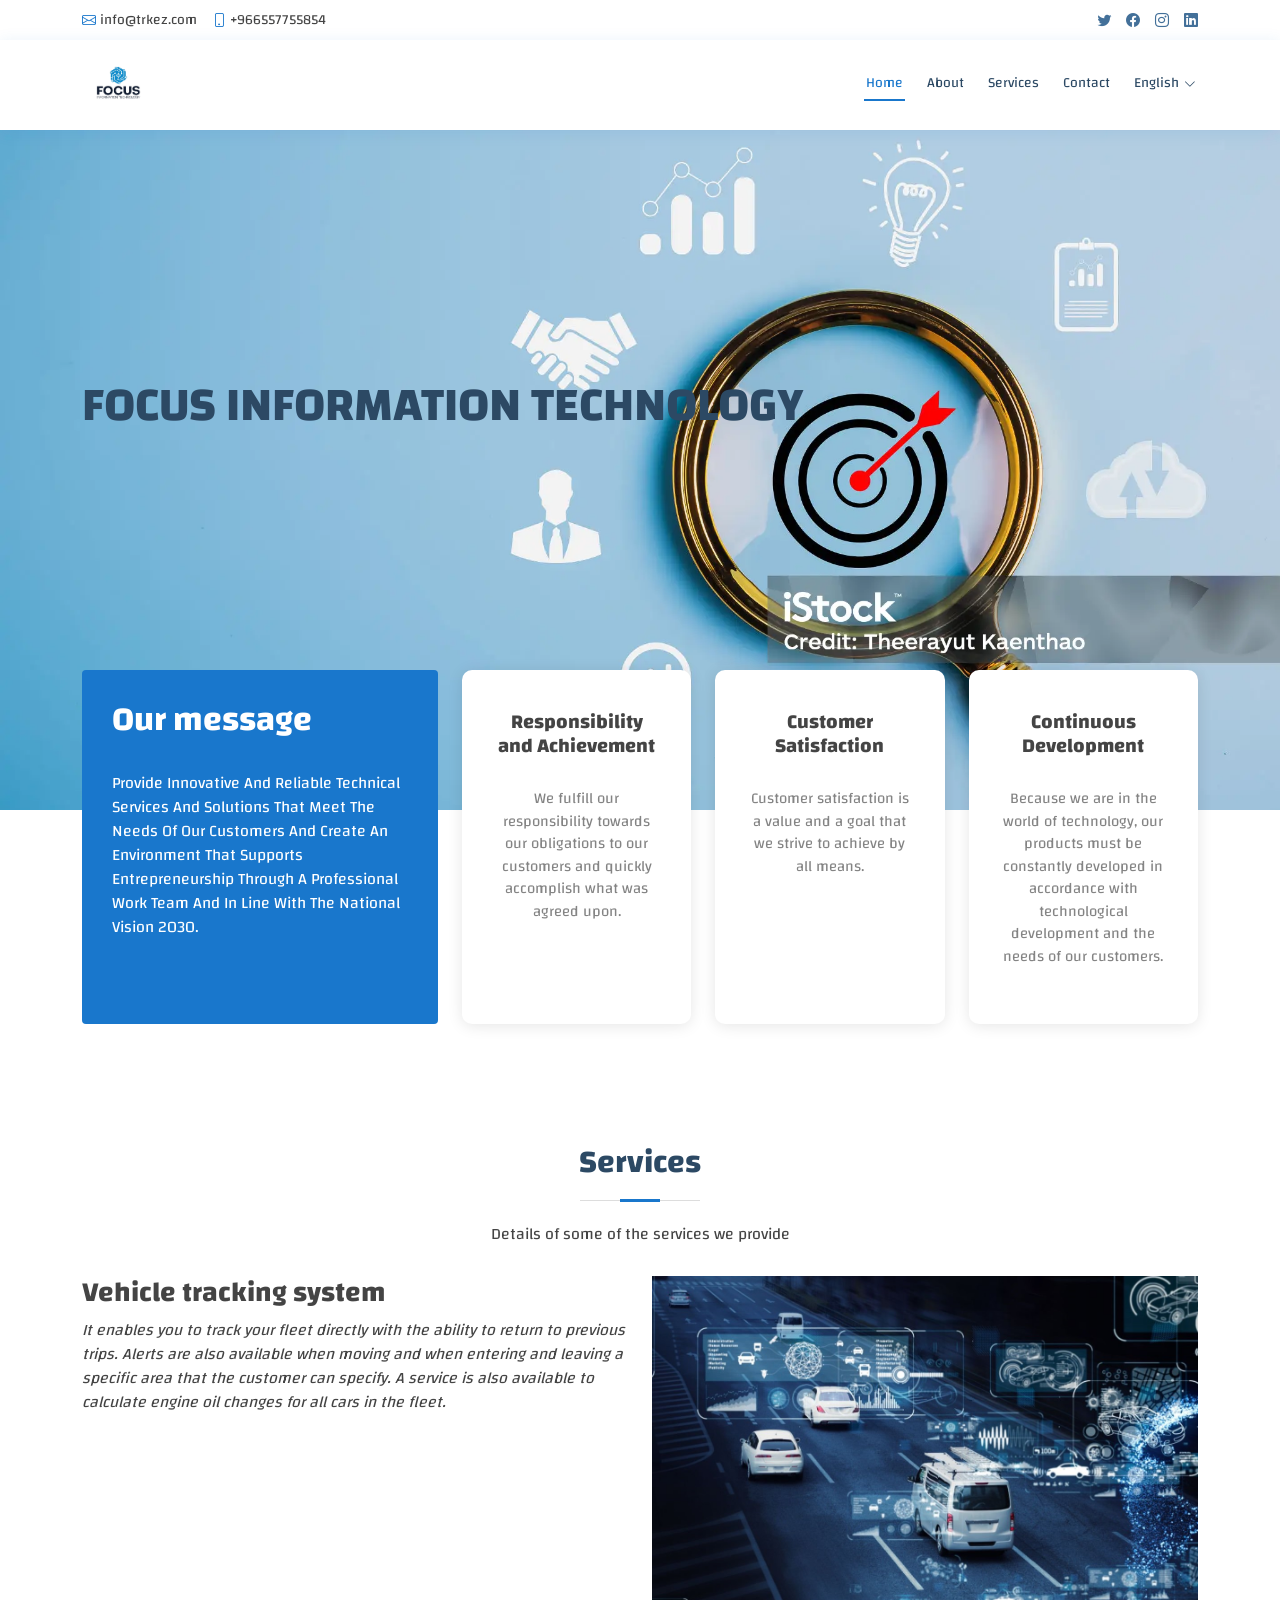
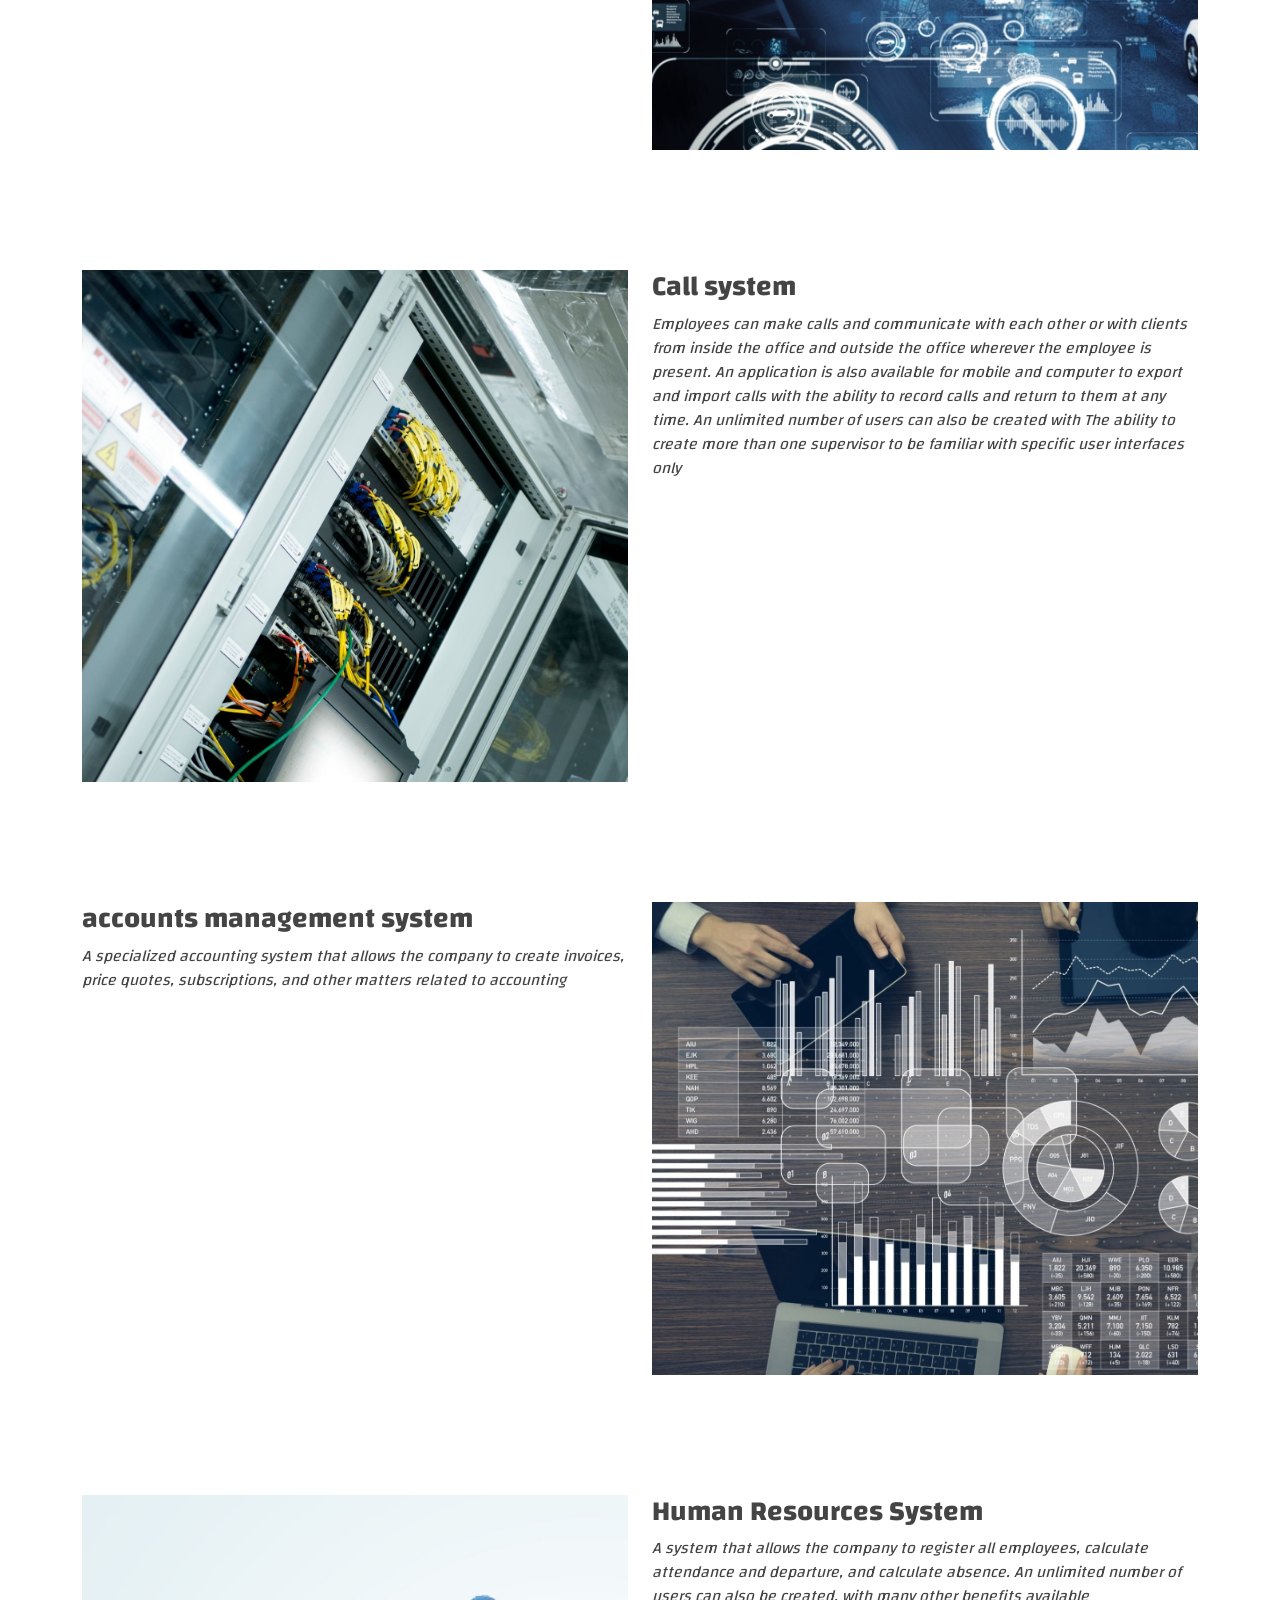
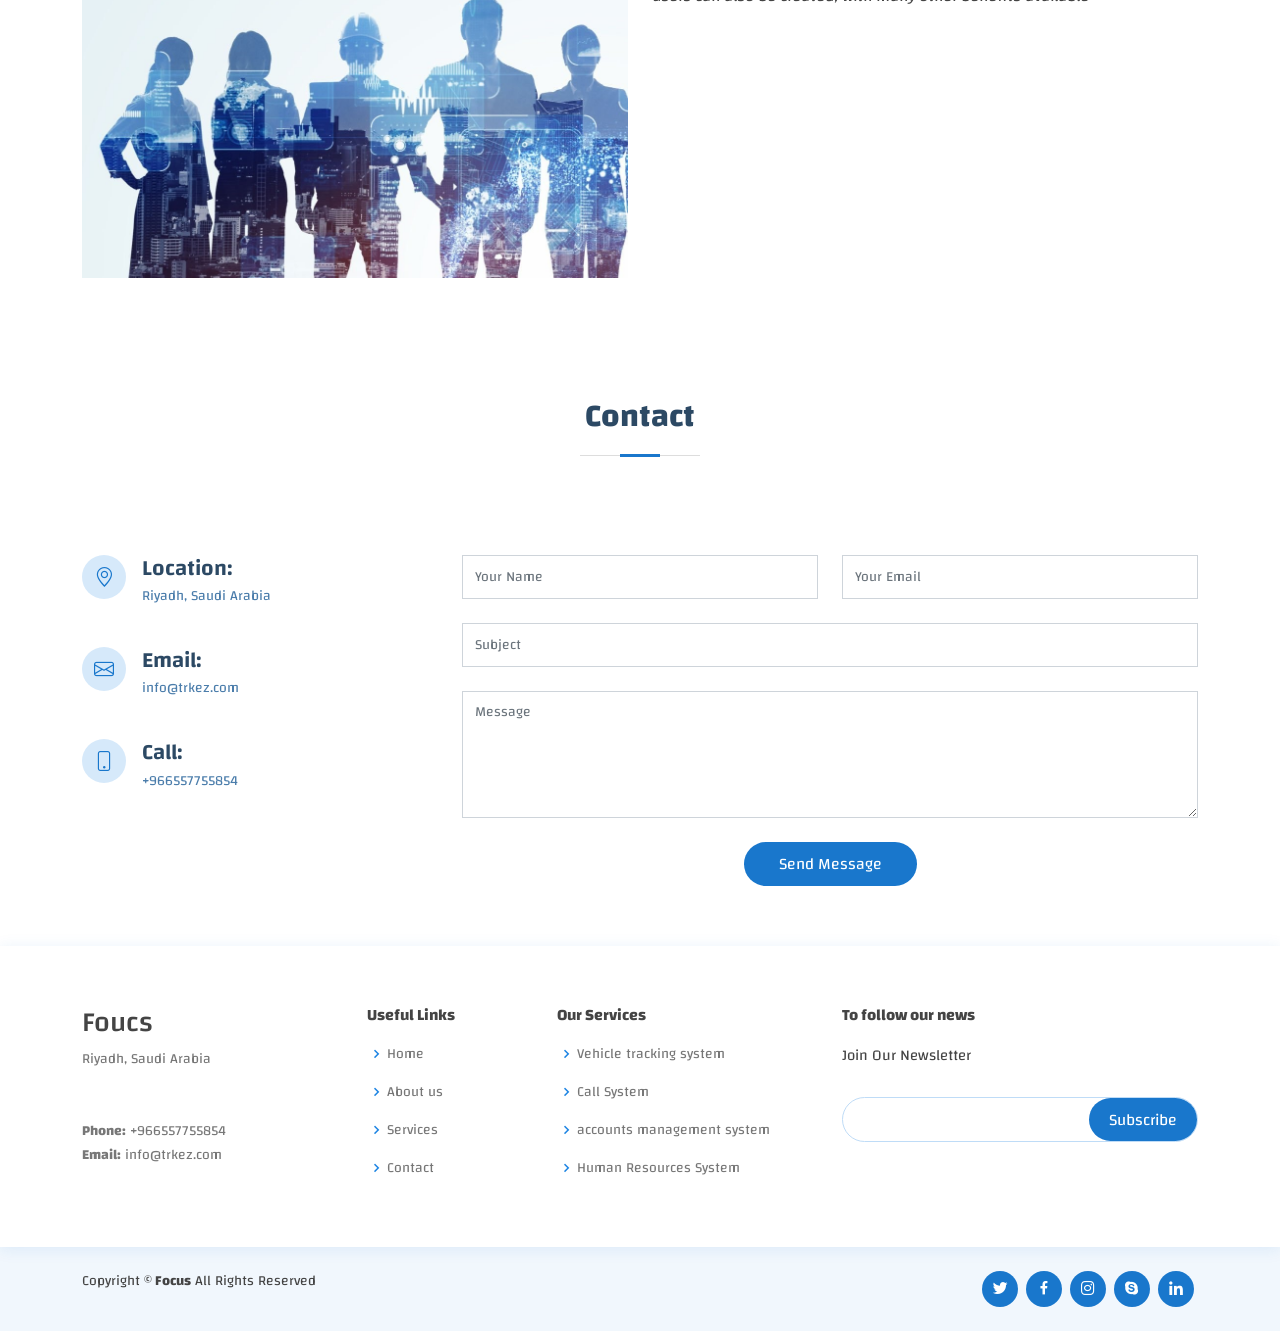
==== index.html @ eb488aaa "push1" ====
<!DOCTYPE html>
<html lang="en">

<head>
  <meta charset="utf-8">
  <meta content="width=device-width, initial-scale=1.0" name="viewport">

  <title>Focus Information Technology</title>
  <meta content="" name="description">
  <meta content="" name="keywords">

  <!-- Favicons -->
  <link href="assets/img/favicon.png" rel="icon">
  <link href="assets/img/apple-touch-icon.png" rel="apple-touch-icon">

  <!-- Google Fonts -->
  <link rel="preconnect" href="https://fonts.googleapis.com">
  <link rel="preconnect" href="https://fonts.gstatic.com" crossorigin>
  <link href="https://fonts.googleapis.com/css2?family=Changa:wght@200..800&display=swap" rel="stylesheet">

  <!-- Vendor CSS Files -->
  <link href="assets/vendor/fontawesome-free/css/all.min.css" rel="stylesheet">
  <link href="assets/vendor/animate.css/animate.min.css" rel="stylesheet">
  <link href="assets/vendor/bootstrap/css/bootstrap.min.css" rel="stylesheet">
  <link href="assets/vendor/bootstrap-icons/bootstrap-icons.css" rel="stylesheet">
  <link href="assets/vendor/boxicons/css/boxicons.min.css" rel="stylesheet">
  <link href="assets/vendor/glightbox/css/glightbox.min.css" rel="stylesheet">
  <link href="assets/vendor/remixicon/remixicon.css" rel="stylesheet">
  <link href="assets/vendor/swiper/swiper-bundle.min.css" rel="stylesheet">

  <!-- Template Main CSS File -->
  <link href="assets/css/style.css" rel="stylesheet">

 
</head>

<body>

  <!-- ======= Top Bar ======= -->
  <div id="topbar" class="d-flex align-items-center fixed-top">
    <div class="container d-flex justify-content-between">
      <div class="contact-info d-flex align-items-center">
        <i class="bi bi-envelope"></i> <a href="mailto:info@trkez.com">info@trkez.com</a>
        <i class="bi bi-phone"></i> +966557755854
      </div>
      <div class="d-none d-lg-flex social-links align-items-center">
        <a href="#" class="twitter"><i class="bi bi-twitter"></i></a>
        <a href="#" class="facebook"><i class="bi bi-facebook"></i></a>
        <a href="#" class="instagram"><i class="bi bi-instagram"></i></a>
        <a href="#" class="linkedin"><i class="bi bi-linkedin"></i></i></a>
      </div>
    </div>
  </div>

  <!-- ======= Header ======= -->
  <header id="header" class="fixed-top">
    <div class="container d-flex align-items-center">

       <a href="index.html" class="logo me-auto"><img src="assets/img/logo.jpeg" alt="" class="img-fluid"></a>

      <nav id="navbar" class="navbar order-last order-lg-0">
        <ul>
          <li><a class="nav-link scrollto active" href="#hero">Home</a></li>
          <li><a class="nav-link scrollto" href="#about">About</a></li>
          <li><a class="nav-link scrollto" href="#services">Services</a></li>
          <li><a class="nav-link scrollto" href="#contact">Contact</a></li>
          <li class="dropdown"><a href="#"><span>English</span> <i class="bi bi-chevron-down"></i></a>
            <ul>
              <li><a href="index.html">English</a></li>
              <li><a href="Arabic/index.html">العربية</a></li>
            </ul>
          </li>
          
        </ul>
        <i class="bi bi-list mobile-nav-toggle"></i>
      </nav><!-- .navbar -->

    </div>
  </header><!-- End Header -->

  <!-- ======= Hero Section ======= -->
  <section id="hero" class="d-flex align-items-center">
    <div class="container">
      <h1>Focus Information Technology</h1>
     
    </div>
  </section><!-- End Hero -->

  <main id="main">

    <!-- ======= Why Us Section ======= -->
    <section id="why-us" class="why-us">
      <div class="container">

        <div class="row">
          <div class="col-lg-4 d-flex align-items-stretch">
            <div class="content">
              <h3>Our message</h3>
              <p>
                Provide Innovative And Reliable Technical Services And
                Solutions That Meet The Needs Of Our Customers And
                Create An Environment That Supports Entrepreneurship
                Through A Professional Work Team And In Line With
                The National Vision 2030.
              </p>
              
            </div>
          </div>
          <div class="col-lg-8 d-flex align-items-stretch">
            <div class="icon-boxes d-flex flex-column justify-content-center">
              <div class="row">
                <div class="col-xl-4 d-flex align-items-stretch">
                  <div class="icon-box mt-4 mt-xl-0">
                    
                    <h4>Responsibility and Achievement</h4>
                    <p>We fulfill our responsibility towards our obligations to our
                      customers and quickly accomplish what was agreed upon.
                    </p>
                  </div>
                </div>
                <div class="col-xl-4 d-flex align-items-stretch">
                  <div class="icon-box mt-4 mt-xl-0">
                    
                    <h4>Customer Satisfaction</h4>
                    <p>Customer satisfaction is a value and a goal
                      that we strive to achieve by all means.</p>
                  </div>
                </div>
                <div class="col-xl-4 d-flex align-items-stretch">
                  <div class="icon-box mt-4 mt-xl-0">
                   
                    <h4>Continuous Development</h4>
                    <p>Because we are in the world of technology, our products
                      must be constantly developed in accordance with technological
                      development and the needs of our customers.</p>
                  </div>
                </div>
              </div>
            </div><!-- End .content-->
          </div>
        </div>

      </div>
    </section><!-- End Why Us Section -->

        <!-- ======= About Section ======= -->
        <section id="about" class="about">
          <div class="container" data-aos="fade-up">
            <div class="container">

              <div class="section-title">
                <h2>Services</h2>
                <p>Details of some of the services we provide</p>
              </div>
            </div>
    
            <div class="row">
              <div class="col-lg-6 order-1 order-lg-2" data-aos="fade-left" data-aos-delay="100">
                <img src="assets/img/istockphoto.jpg" class="img-fluid" alt="">
              </div>
              <div class="col-lg-6 pt-4 pt-lg-0 order-2 order-lg-1 content" data-aos="fade-right" data-aos-delay="100">
                <h3> Vehicle tracking system</h3>
                <p class="fst-italic">
                  It enables you to track your fleet directly with the ability to return to previous trips. Alerts are also available when moving and when entering and leaving a specific area that the customer can specify. A service is also available to calculate engine oil changes for all cars in the fleet.
                </p>
                
              </div>
            </div>


      
    
          </div>
        </section><!-- End About Section -->
         <!-- ======= About Section ======= -->
         <section id="about" class="about">
          <div class="container" data-aos="fade-up">
    
            <div class="row">
              <div class="col-lg-6 pt-4 pt-lg-0 order-2 order-lg-1 " data-aos="fade-left" data-aos-delay="100">
                <img src="assets/img/istockphoto-118.jpg" class="img-fluid" alt="">
              </div>
              <div class="col-lg-6 order-1 order-lg-2 content" data-aos="fade-right" data-aos-delay="100">
                <h3>Call system</h3>
                <p class="fst-italic">
                  Employees can make calls and communicate with each other or with clients from inside the office and outside the office wherever the employee is present. An application is also available for mobile and computer to export and import calls with the ability to record calls and return to them at any time. An unlimited number of users can also be created with The ability to create more than one supervisor to be familiar with specific user interfaces only
                </p>
                
                
              </div>
            </div>

    
          </div>
        </section><!-- End About Section -->
           <!-- ======= About Section ======= -->
           <section id="about" class="about">
            <div class="container" data-aos="fade-up">
      
              <div class="row">
                <div class="col-lg-6 order-1 order-lg-2" data-aos="fade-left" data-aos-delay="100">
                  <img src="assets/img/istockphoto-9.jpg" class="img-fluid" alt="">
                </div>
                <div class="col-lg-6 pt-4 pt-lg-0 order-2 order-lg-1 content" data-aos="fade-right" data-aos-delay="100">
                  <h3>accounts management system</h3>
                  <p class="fst-italic">
                    A specialized accounting system that allows the company to create invoices, price quotes, subscriptions, and other matters related to accounting
                  </p>
                  
                </div>
              </div>
  
  
        
      
            </div>
          </section><!-- End About Section -->
           <!-- ======= About Section ======= -->
           <section id="about" class="about">
            <div class="container" data-aos="fade-up">
      
              <div class="row">
                <div class="col-lg-6 pt-4 pt-lg-0 order-2 order-lg-1 " data-aos="fade-left" data-aos-delay="100">
                  <img src="assets/img/istockphoto-1184804554-2048x2048.jpg" class="img-fluid" alt="">
                </div>
                <div class="col-lg-6 order-1 order-lg-2 content" data-aos="fade-right" data-aos-delay="100">
                  <h3>Human Resources System</h3>
                  <p class="fst-italic">
                    A system that allows the company to register all employees, calculate attendance and departure, and calculate absence. An unlimited number of users can also be created, with many other benefits available
                  </p>
                  
                </div>
              </div>
  
      
            </div>
          </section><!-- End About Section -->


    <!-- ======= Services Section =======
    <section id="services" class="services">
      <div class="container">

        <div class="section-title">
          <h2>Services</h2>
          <p>Magnam dolores commodi suscipit. Necessitatibus eius consequatur ex aliquid fuga eum quidem. Sit sint consectetur velit. Quisquam quos quisquam cupiditate. Et nemo qui impedit suscipit alias ea. Quia fugiat sit in iste officiis commodi quidem hic quas.</p>
        </div>

        <div class="row">
          

          <div class="col-lg-4 col-md-6 d-flex align-items-stretch mt-4 mt-md-0">
            <div class="icon-box">
              <div class="icon"><i class="fas fa-phone"></i></div>
              <h4><a href=""> Vehicle tracking system</a></h4>
              <p>
                It enables you to track your fleet directly with the ability to return to previous trips. Alerts are also available when moving and when entering and leaving a specific area that the customer can specify. A service is also available to calculate engine oil changes for all cars in the fleet
              </p>
            </div>
          </div>

          <div class="col-lg-4 col-md-6 d-flex align-items-stretch mt-4 mt-lg-0">
            <div class="icon-box">
              <div class="icon"><i class="fas fa-list"></i></div>
              <h4><a href="">Call system</a></h4>
              <p>Employees can make calls and communicate with each other or with clients from inside the office and outside the office wherever the employee is present. An application is also available for mobile and computer to export and import calls with the ability to record calls and return to them at any time. An unlimited number of users can also be created with The ability to create more than one supervisor to be familiar with specific user interfaces only</p>
            </div>
          </div>

          <div class="col-lg-4 col-md-6 d-flex align-items-stretch mt-4 mt-lg-0">
            <div class="icon-box">
              <div class="icon"><i class="fas fa-dna"></i></div>
              <h4><a href="">accounts management system</a></h4>
              <p>A specialized accounting system that allows the company to create invoices, price quotes, subscriptions, and other matters related to accounting</p>
            </div>
          </div>

          <div class="col-lg-4 col-md-6 d-flex align-items-stretch mt-4 ">
            <div class="icon-box">
              <div class="icon"><i class="fas fa-camera"></i></div>
              <h4><a href="">Human Resources System: </a></h4>
              <p>A system that allows the company to register all employees, calculate attendance and departure, and calculate absence. An unlimited number of users can also be created, with many other benefits available</p>
            </div>
          </div>


        </div>

      </div>
    </section>
    End Services Section -->

  


    <!-- ======= Contact Section ======= -->
    <section id="contact" class="contact">
      <div class="container">

        <div class="section-title">
          <h2>Contact</h2>
         </div>
      </div>

      

      <div class="container">
        <div class="row mt-5">

          <div class="col-lg-4">
            <div class="info">
              <div class="address">
                <i class="bi bi-geo-alt"></i>
                <h4>Location:</h4>
                <p>Riyadh, Saudi Arabia</p>
              </div>

              <div class="email">
                <i class="bi bi-envelope"></i>
                <h4>Email:</h4>
                <p>info@trkez.com</p>
              </div>

              <div class="phone">
                <i class="bi bi-phone"></i>
                <h4>Call:</h4>
                <p>+966557755854</p>
              </div>

            </div>

          </div>

          <div class="col-lg-8 mt-5 mt-lg-0">

            <form action="forms/contact.php" method="post" role="form" class="php-email-form">
              <div class="row">
                <div class="col-md-6 form-group">
                  <input type="text" name="name" class="form-control" id="name" placeholder="Your Name" required>
                </div>
                <div class="col-md-6 form-group mt-3 mt-md-0">
                  <input type="email" class="form-control" name="email" id="email" placeholder="Your Email" required>
                </div>
              </div>
              <div class="form-group mt-3">
                <input type="text" class="form-control" name="subject" id="subject" placeholder="Subject" required>
              </div>
              <div class="form-group mt-3">
                <textarea class="form-control" name="message" rows="5" placeholder="Message" required></textarea>
              </div>
              <div class="my-3">
                <div class="loading">Loading</div>
                <div class="error-message"></div>
                <div class="sent-message">Your message has been sent. Thank you!</div>
              </div>
              <div class="text-center"><button type="submit">Send Message</button></div>
            </form>

          </div>

        </div>

      </div>
    </section><!-- End Contact Section -->

  </main><!-- End #main -->

  <!-- ======= Footer ======= -->
  <footer id="footer">

    <div class="footer-top">
      <div class="container">
        <div class="row">

          <div class="col-lg-3 col-md-6 footer-contact">
            <h3>Foucs</h3>
            <p>
              Riyadh, Saudi Arabia <br><br><br>
              <strong>Phone:</strong> +966557755854<br>
              <strong>Email:</strong> info@trkez.com<br>
            </p>
          </div>

          <div class="col-lg-2 col-md-6 footer-links">
            <h4>Useful Links</h4>
            <ul>
              <li><i class="bx bx-chevron-right"></i> <a href="#">Home</a></li>
              <li><i class="bx bx-chevron-right"></i> <a href="#">About us</a></li>
              <li><i class="bx bx-chevron-right"></i> <a href="#">Services</a></li>
              <li><i class="bx bx-chevron-right"></i> <a href="#">Contact</a></li>
            </ul>
          </div>

          <div class="col-lg-3 col-md-6 footer-links">
            <h4>Our Services</h4>
            <ul>
              <li><i class="bx bx-chevron-right"></i> <a href="#"> Vehicle tracking system</a></li>
              <li><i class="bx bx-chevron-right"></i> <a href="#"> Call System</a></li>
              <li><i class="bx bx-chevron-right"></i> <a href="#">accounts management system</a></li>
              <li><i class="bx bx-chevron-right"></i> <a href="#">Human Resources System</a></li>
            </ul>
          </div>

          <div class="col-lg-4 col-md-6 footer-newsletter">
            <h4>To follow our news</h4>
            <p>Join Our Newsletter</p>
            <form action="" method="post">
              <input type="email" name="email"><input type="submit" value="Subscribe">
            </form>
          </div>

        </div>
      </div>
    </div>

    <div class="container d-md-flex py-4">

      <div class="me-md-auto text-center text-md-start">
        <div class="copyright">
           Copyright &copy;<strong><span> Focus</span></strong> All Rights Reserved
        </div>
        
      </div>
      <div class="social-links text-center text-md-right pt-3 pt-md-0">
        <a href="#" class="twitter"><i class="bx bxl-twitter"></i></a>
        <a href="#" class="facebook"><i class="bx bxl-facebook"></i></a>
        <a href="#" class="instagram"><i class="bx bxl-instagram"></i></a>
        <a href="#" class="google-plus"><i class="bx bxl-skype"></i></a>
        <a href="#" class="linkedin"><i class="bx bxl-linkedin"></i></a>
      </div>
    </div>
  </footer><!-- End Footer -->

  <div id="preloader"></div>
  <a href="#" class="back-to-top d-flex align-items-center justify-content-center"><i class="bi bi-arrow-up-short"></i></a>

  <!-- Vendor JS Files -->
  <script src="assets/vendor/purecounter/purecounter.js"></script>
  <script src="assets/vendor/bootstrap/js/bootstrap.bundle.min.js"></script>
  <script src="assets/vendor/glightbox/js/glightbox.min.js"></script>
  <script src="assets/vendor/swiper/swiper-bundle.min.js"></script>
  <script src="assets/vendor/php-email-form/validate.js"></script>

  <!-- Template Main JS File -->
  <script src="assets/js/main.js"></script>

</body>

</html>
---- assets/css/style.css ----
/*--------------------------------------------------------------
# General
--------------------------------------------------------------*/
body {
  font-family: "Changa", sans-serif;
  color: #444444;
}

a {
  color: #1977cc;
  text-decoration: none;
}

a:hover {
  color: #3291e6;
  text-decoration: none;
}

h1, h2, h3, h4, h5, h6 {
    font-family: "Changa", sans-serif;
}

/*--------------------------------------------------------------
# Preloader
--------------------------------------------------------------*/
#preloader {
  position: fixed;
  top: 0;
  left: 0;
  right: 0;
  bottom: 0;
  z-index: 9999;
  overflow: hidden;
  background: #fff;
}

#preloader:before {
  content: "";
  position: fixed;
  top: calc(50% - 30px);
  left: calc(50% - 30px);
  border: 6px solid #1977cc;
  border-top-color: #d1e6f9;
  border-radius: 50%;
  width: 60px;
  height: 60px;
  -webkit-animation: animate-preloader 1s linear infinite;
  animation: animate-preloader 1s linear infinite;
}

@-webkit-keyframes animate-preloader {
  0% {
    transform: rotate(0deg);
  }
  100% {
    transform: rotate(360deg);
  }
}

@keyframes animate-preloader {
  0% {
    transform: rotate(0deg);
  }
  100% {
    transform: rotate(360deg);
  }
}
/*--------------------------------------------------------------
# Back to top button
--------------------------------------------------------------*/
.back-to-top {
  position: fixed;
  visibility: hidden;
  opacity: 0;
  right: 15px;
  bottom: 25px;
  z-index: 996;
  background: #1977cc;
  width: 40px;
  height: 40px;
  border-radius: 50px;
  transition: all 0.4s;
}
.back-to-top i {
  font-size: 28px;
  color: #fff;
  line-height: 0;
}
.back-to-top:hover {
  background: #298ce5;
  color: #fff;
}
.back-to-top.active {
  visibility: visible;
  opacity: 1;
}

.datepicker-dropdown {
  padding: 20px !important;
}

/*--------------------------------------------------------------
# Top Bar
--------------------------------------------------------------*/
#topbar {
  background: #fff;
  height: 40px;
  font-size: 14px;
  transition: all 0.5s;
  z-index: 996;
}
#topbar.topbar-scrolled {
  top: -40px;
}
#topbar .contact-info a {
  line-height: 1;
  color: #444444;
  transition: 0.3s;
}
#topbar .contact-info a:hover {
  color: #1977cc;
}
#topbar .contact-info i {
  color: #1977cc;
  padding-right: 4px;
  margin-left: 15px;
  line-height: 0;
}
#topbar .contact-info i:first-child {
  margin-left: 0;
}
#topbar .social-links a {
  color: #437099;
  padding-left: 15px;
  display: inline-block;
  line-height: 1px;
  transition: 0.3s;
}
#topbar .social-links a:hover {
  color: #1977cc;
}
#topbar .social-links a:first-child {
  border-left: 0;
}

/*--------------------------------------------------------------
# Header
--------------------------------------------------------------*/
#header {
  background: #fff;
  transition: all 0.5s;
  z-index: 997;
  padding: 15px 0;
  top: 40px;
  box-shadow: 0px 2px 15px rgba(25, 119, 204, 0.1);
}
#header.header-scrolled {
  top: 0;
}
#header .logo {
  font-size: 30px;
  margin: 0;
  padding: 0;
  line-height: 1;
  font-weight: 700;
  letter-spacing: 0.5px;
  font-family: "Changa", sans-serif;
}
#header .logo a {
  color: #2c4964;
}
#header .logo img {
  max-height: 60px;
}

/**
* Appointment Button *
*/
.appointment-btn {
  margin-left: 25px;
  background: #1977cc;
  color: #fff;
  border-radius: 50px;
  padding: 8px 25px;
  white-space: nowrap;
  transition: 0.3s;
  font-size: 14px;
  display: inline-block;
}
.appointment-btn:hover {
  background: #166ab5;
  color: #fff;
}
@media (max-width: 768px) {
  .appointment-btn {
    margin: 0 15px 0 0;
    padding: 6px 18px;
  }
}

/*--------------------------------------------------------------
# Navigation Menu
--------------------------------------------------------------*/
/**
* Desktop Navigation 
*/
.navbar {
  padding: 0;
}
.navbar ul {
  margin: 0;
  padding: 0;
  display: flex;
  list-style: none;
  align-items: center;
}
.navbar li {
  position: relative;
}
.navbar > ul > li {
  position: relative;
  white-space: nowrap;
  padding: 8px 0 8px 20px;
}
.navbar a, .navbar a:focus {
  display: flex;
  align-items: center;
  justify-content: space-between;
  font-size: 14px;
  color: #2c4964;
  white-space: nowrap;
  transition: 0.3s;
  border-bottom: 2px solid #fff;
  padding: 5px 2px;
}
.navbar a i, .navbar a:focus i {
  font-size: 12px;
  line-height: 0;
  margin-left: 5px;
}
.navbar a:hover, .navbar .active, .navbar .active:focus, .navbar li:hover > a {
  color: #1977cc;
  border-color: #1977cc;
}
.navbar .dropdown ul {
  display: block;
  position: absolute;
  left: 20px;
  top: calc(100% + 30px);
  margin: 0;
  padding: 10px 0;
  z-index: 99;
  opacity: 0;
  visibility: hidden;
  background: #fff;
  box-shadow: 0px 0px 30px rgba(127, 137, 161, 0.25);
  transition: 0.3s;
}
.navbar .dropdown ul li {
  min-width: 200px;
}
.navbar .dropdown ul a {
  padding: 10px 20px;
  font-size: 14px;
  font-weight: 500;
  text-transform: none;
  color: #082744;
  border: none;
}
.navbar .dropdown ul a i {
  font-size: 12px;
}
.navbar .dropdown ul a:hover, .navbar .dropdown ul .active:hover, .navbar .dropdown ul li:hover > a {
  color: #1977cc;
}
.navbar .dropdown:hover > ul {
  opacity: 1;
  top: 100%;
  visibility: visible;
}
.navbar .dropdown .dropdown ul {
  top: 0;
  left: calc(100% - 30px);
  visibility: hidden;
}
.navbar .dropdown .dropdown:hover > ul {
  opacity: 1;
  top: 0;
  left: 100%;
  visibility: visible;
}
@media (max-width: 1366px) {
  .navbar .dropdown .dropdown ul {
    left: -90%;
  }
  .navbar .dropdown .dropdown:hover > ul {
    left: -100%;
  }
}

/**
* Mobile Navigation 
*/
.mobile-nav-toggle {
  color: #2c4964;
  font-size: 28px;
  cursor: pointer;
  display: none;
  line-height: 0;
  transition: 0.5s;
}
.mobile-nav-toggle.bi-x {
  color: #fff;
}

@media (max-width: 991px) {
  .mobile-nav-toggle {
    display: block;
  }

  .navbar ul {
    display: none;
  }
}
.navbar-mobile {
  position: fixed;
  overflow: hidden;
  top: 0;
  right: 0;
  left: 0;
  bottom: 0;
  background: rgba(28, 47, 65, 0.9);
  transition: 0.3s;
  z-index: 999;
}
.navbar-mobile .mobile-nav-toggle {
  position: absolute;
  top: 15px;
  right: 15px;
}
.navbar-mobile ul {
  display: block;
  position: absolute;
  top: 55px;
  right: 15px;
  bottom: 15px;
  left: 15px;
  padding: 10px 0;
  background-color: #fff;
  overflow-y: auto;
  transition: 0.3s;
}
.navbar-mobile > ul > li {
  padding: 0;
}
.navbar-mobile a, .navbar-mobile a:focus {
  padding: 10px 20px;
  font-size: 15px;
  color: #2c4964;
  border: none;
}
.navbar-mobile a:hover, .navbar-mobile .active, .navbar-mobile li:hover > a {
  color: #1977cc;
}
.navbar-mobile .getstarted, .navbar-mobile .getstarted:focus {
  margin: 15px;
}
.navbar-mobile .dropdown ul {
  position: static;
  display: none;
  margin: 10px 20px;
  padding: 10px 0;
  z-index: 99;
  opacity: 1;
  visibility: visible;
  background: #fff;
  box-shadow: 0px 0px 30px rgba(127, 137, 161, 0.25);
}
.navbar-mobile .dropdown ul li {
  min-width: 200px;
}
.navbar-mobile .dropdown ul a {
  padding: 10px 20px;
}
.navbar-mobile .dropdown ul a i {
  font-size: 12px;
}
.navbar-mobile .dropdown ul a:hover, .navbar-mobile .dropdown ul .active:hover, .navbar-mobile .dropdown ul li:hover > a {
  color: #1977cc;
}
.navbar-mobile .dropdown > .dropdown-active {
  display: block;
}

/*--------------------------------------------------------------
# Hero Section
--------------------------------------------------------------*/
#hero {
  width: 100%;
  height: 90vh;
  background: url("../img/istockphoto-1445112461-2048x2048.webp") top center;
  background-size: cover;
  margin-bottom: -200px;
}
#hero .container {
  position: relative;
}
#hero h1 {
  margin: 0;
  font-size: 48px;
  font-weight: 700;
  line-height: 56px;
  text-transform: uppercase;
  color: #2c4964;
}
#hero h2 {
  color: #2c4964;
  margin: 10px 0 0 0;
  font-size: 24px;
}
#hero .btn-get-started {
    font-family: "Changa", sans-serif;
  text-transform: uppercase;
  font-weight: 500;
  font-size: 14px;
  letter-spacing: 1px;
  display: inline-block;
  padding: 12px 35px;
  margin-top: 30px;
  border-radius: 50px;
  transition: 0.5s;
  color: #fff;
  background: #1977cc;
}
#hero .btn-get-started:hover {
  background: #3291e6;
}
@media (min-width: 1024px) {
  #hero {
    background-attachment: fixed;
  }
}
@media (max-width: 992px) {
  #hero {
    margin-bottom: 0;
    height: 100vh;
  }
  #hero .container {
    padding-bottom: 63px;
  }
  #hero h1 {
    font-size: 28px;
    line-height: 36px;
  }
  #hero h2 {
    font-size: 18px;
    line-height: 24px;
    margin-bottom: 30px;
  }
}
@media (max-height: 600px) {
  #hero {
    height: 110vh;
  }
}

/*--------------------------------------------------------------
# Sections General
--------------------------------------------------------------*/
section {
  padding: 60px 0;
  overflow: hidden;
}

.section-bg {
  background-color: #f1f7fd;
}

.section-title {
  text-align: center;
  padding-bottom: 30px;
}
.section-title h2 {
  font-size: 32px;
  font-weight: bold;
  margin-bottom: 20px;
  padding-bottom: 20px;
  position: relative;
  color: #2c4964;
}
.section-title h2::before {
  content: "";
  position: absolute;
  display: block;
  width: 120px;
  height: 1px;
  background: #ddd;
  bottom: 1px;
  left: calc(50% - 60px);
}
.section-title h2::after {
  content: "";
  position: absolute;
  display: block;
  width: 40px;
  height: 3px;
  background: #1977cc;
  bottom: 0;
  left: calc(50% - 20px);
}
.section-title p {
  margin-bottom: 0;
}

/*--------------------------------------------------------------
# Breadcrumbs
--------------------------------------------------------------*/
.breadcrumbs {
  padding: 20px 0;
  background-color: #f1f7fd;
  min-height: 40px;
  margin-top: 120px;
}
@media (max-width: 992px) {
  .breadcrumbs {
    margin-top: 100px;
  }
}
.breadcrumbs h2 {
  font-size: 24px;
  font-weight: 300;
  margin: 0;
}
@media (max-width: 992px) {
  .breadcrumbs h2 {
    margin: 0 0 10px 0;
  }
}
.breadcrumbs ol {
  display: flex;
  flex-wrap: wrap;
  list-style: none;
  padding: 0;
  margin: 0;
  font-size: 14px;
}
.breadcrumbs ol li + li {
  padding-left: 10px;
}
.breadcrumbs ol li + li::before {
  display: inline-block;
  padding-right: 10px;
  color: #6c757d;
  content: "/";
}
@media (max-width: 768px) {
  .breadcrumbs .d-flex {
    display: block !important;
  }
  .breadcrumbs ol {
    display: block;
  }
  .breadcrumbs ol li {
    display: inline-block;
  }
}

/*--------------------------------------------------------------
# Why Us
--------------------------------------------------------------*/
.why-us .content {
  padding: 30px;
  background: #1977cc;
  border-radius: 4px;
  color: #fff;
}
.why-us .content h3 {
  font-weight: 700;
  font-size: 34px;
  margin-bottom: 30px;
}
.why-us .content p {
  margin-bottom: 30px;
}
.why-us .content .more-btn {
  display: inline-block;
  background: rgba(255, 255, 255, 0.2);
  padding: 6px 30px 8px 30px;
  color: #fff;
  border-radius: 50px;
  transition: all ease-in-out 0.4s;
}
.why-us .content .more-btn i {
  font-size: 14px;
}
.why-us .content .more-btn:hover {
  color: #1977cc;
  background: #fff;
}
.why-us .icon-boxes .icon-box {
  text-align: center;
  border-radius: 10px;
  background: #fff;
  box-shadow: 0px 2px 15px rgba(0, 0, 0, 0.1);
  padding: 40px 30px;
  width: 100%;
}
.why-us .icon-boxes .icon-box i {
  font-size: 40px;
  color: #1977cc;
  margin-bottom: 30px;
}
.why-us .icon-boxes .icon-box h4 {
  font-size: 20px;
  font-weight: 700;
  margin: 0 0 30px 0;
}
.why-us .icon-boxes .icon-box p {
  font-size: 15px;
  color: #848484;
}

/*--------------------------------------------------------------
# About
--------------------------------------------------------------*/
.about .content h3 {
  font-weight: 700;
  font-size: 28px;
  font-family: "Changa", sans-serif;
}

.about .content ul {
  list-style: none;
  padding: 0;
}

.about .content ul li {
  padding: 0 0 8px 26px;
  position: relative;
}

.about .content ul i {
  position: absolute;
  font-size: 20px;
  left: 0;
  top: -3px;
  color: #ffc451;
}

.about .content p:last-child {
  margin-bottom: 0;
}

/*--------------------------------------------------------------
# Counts
--------------------------------------------------------------*/
.counts {
  background: #f1f7fd;
  padding: 70px 0 60px;
}
.counts .count-box {
  padding: 30px 30px 25px 30px;
  width: 100%;
  position: relative;
  text-align: center;
  background: #fff;
}
.counts .count-box i {
  position: absolute;
  top: -25px;
  left: 50%;
  transform: translateX(-50%);
  font-size: 20px;
  background: #1977cc;
  color: #fff;
  border-radius: 50px;
  display: inline-flex;
  align-items: center;
  justify-content: center;
  width: 48px;
  height: 48px;
}
.counts .count-box span {
  font-size: 36px;
  display: block;
  font-weight: 600;
  color: #082744;
}
.counts .count-box p {
  padding: 0;
  margin: 0;
    font-family: "Changa", sans-serif;
  font-size: 14px;
}

/*--------------------------------------------------------------
# Services
--------------------------------------------------------------*/
.services .icon-box {
  text-align: center;
  border: 1px solid #d5e1ed;
  padding: 80px 20px;
  transition: all ease-in-out 0.3s;
}
.services .icon-box .icon {
  margin: 0 auto;
  width: 64px;
  height: 64px;
  background: #1977cc;
  border-radius: 5px;
  transition: all 0.3s ease-out 0s;
  display: flex;
  align-items: center;
  justify-content: center;
  margin-bottom: 20px;
  transform-style: preserve-3d;
}
.services .icon-box .icon i {
  color: #fff;
  font-size: 28px;
}
.services .icon-box .icon::before {
  position: absolute;
  content: "";
  left: -8px;
  top: -8px;
  height: 100%;
  width: 100%;
  background: #badaf7;
  border-radius: 5px;
  transition: all 0.3s ease-out 0s;
  transform: translateZ(-1px);
}
.services .icon-box h4 {
  font-weight: 700;
  margin-bottom: 15px;
  font-size: 24px;
}
.services .icon-box h4 a {
  color: #2c4964;
}
.services .icon-box p {
  line-height: 24px;
  font-size: 14px;
  margin-bottom: 0;
}
.services .icon-box:hover {
  background: #1977cc;
  border-color: #1977cc;
}
.services .icon-box:hover .icon {
  background: #fff;
}
.services .icon-box:hover .icon i {
  color: #1977cc;
}
.services .icon-box:hover .icon::before {
  background: #3291e6;
}
.services .icon-box:hover h4 a, .services .icon-box:hover p {
  color: #fff;
}

/*--------------------------------------------------------------
# Appointments
--------------------------------------------------------------*/
.appointment .php-email-form {
  width: 100%;
}
.appointment .php-email-form .form-group {
  padding-bottom: 8px;
}
.appointment .php-email-form .validate {
  display: none;
  color: red;
  margin: 0 0 15px 0;
  font-weight: 400;
  font-size: 13px;
}
.appointment .php-email-form .error-message {
  display: none;
  color: #fff;
  background: #ed3c0d;
  text-align: left;
  padding: 15px;
  font-weight: 600;
}
.appointment .php-email-form .error-message br + br {
  margin-top: 25px;
}
.appointment .php-email-form .sent-message {
  display: none;
  color: #fff;
  background: #18d26e;
  text-align: center;
  padding: 15px;
  font-weight: 600;
}
.appointment .php-email-form .loading {
  display: none;
  background: #fff;
  text-align: center;
  padding: 15px;
}
.appointment .php-email-form .loading:before {
  content: "";
  display: inline-block;
  border-radius: 50%;
  width: 24px;
  height: 24px;
  margin: 0 10px -6px 0;
  border: 3px solid #18d26e;
  border-top-color: #eee;
  -webkit-animation: animate-loading 1s linear infinite;
  animation: animate-loading 1s linear infinite;
}
.appointment .php-email-form input, .appointment .php-email-form textarea, .appointment .php-email-form select {
  border-radius: 0;
  box-shadow: none;
  font-size: 14px;
  padding: 10px !important;
}
.appointment .php-email-form input:focus, .appointment .php-email-form textarea:focus, .appointment .php-email-form select:focus {
  border-color: #1977cc;
}
.appointment .php-email-form input, .appointment .php-email-form select {
  height: 44px;
}
.appointment .php-email-form textarea {
  padding: 10px 12px;
}
.appointment .php-email-form button[type=submit] {
  background: #1977cc;
  border: 0;
  padding: 10px 35px;
  color: #fff;
  transition: 0.4s;
  border-radius: 50px;
}
.appointment .php-email-form button[type=submit]:hover {
  background: #1c84e3;
}

/*--------------------------------------------------------------
# Departments
--------------------------------------------------------------*/
.departments {
  overflow: hidden;
}
.departments .nav-tabs {
  border: 0;
}
.departments .nav-link {
  border: 0;
  padding: 12px 15px 12px 0;
  transition: 0.3s;
  color: #2c4964;
  border-radius: 0;
  border-right: 2px solid #ebf1f6;
  font-weight: 600;
  font-size: 15px;
}
.departments .nav-link:hover {
  color: #1977cc;
}
.departments .nav-link.active {
  color: #1977cc;
  border-color: #1977cc;
}
.departments .tab-pane.active {
  -webkit-animation: fadeIn 0.5s ease-out;
  animation: fadeIn 0.5s ease-out;
}
.departments .details h3 {
  font-size: 26px;
  font-weight: 600;
  margin-bottom: 20px;
  color: #2c4964;
}
.departments .details p {
  color: #777777;
}
.departments .details p:last-child {
  margin-bottom: 0;
}
@media (max-width: 992px) {
  .departments .nav-link {
    border: 0;
    padding: 15px;
  }
  .departments .nav-link.active {
    color: #fff;
    background: #1977cc;
  }
}

/*--------------------------------------------------------------
# Doctors
--------------------------------------------------------------*/
.doctors {
  background: #fff;
}
.doctors .member {
  position: relative;
  box-shadow: 0px 2px 15px rgba(44, 73, 100, 0.08);
  padding: 30px;
  border-radius: 10px;
}
.doctors .member .pic {
  overflow: hidden;
  width: 180px;
  border-radius: 50%;
}
.doctors .member .pic img {
  transition: ease-in-out 0.3s;
}
.doctors .member:hover img {
  transform: scale(1.1);
}
.doctors .member .member-info {
  padding-left: 30px;
}
.doctors .member h4 {
  font-weight: 700;
  margin-bottom: 5px;
  font-size: 20px;
  color: #2c4964;
}
.doctors .member span {
  display: block;
  font-size: 15px;
  padding-bottom: 10px;
  position: relative;
  font-weight: 500;
}
.doctors .member span::after {
  content: "";
  position: absolute;
  display: block;
  width: 50px;
  height: 1px;
  background: #b2c8dd;
  bottom: 0;
  left: 0;
}
.doctors .member p {
  margin: 10px 0 0 0;
  font-size: 14px;
}
.doctors .member .social {
  margin-top: 12px;
  display: flex;
  align-items: center;
  justify-content: flex-start;
}
.doctors .member .social a {
  transition: ease-in-out 0.3s;
  display: flex;
  align-items: center;
  justify-content: center;
  border-radius: 50px;
  width: 32px;
  height: 32px;
  background: #a0bcd5;
}
.doctors .member .social a i {
  color: #fff;
  font-size: 16px;
  margin: 0 2px;
}
.doctors .member .social a:hover {
  background: #1977cc;
}
.doctors .member .social a + a {
  margin-left: 8px;
}

/*--------------------------------------------------------------
# Frequently Asked Questions
--------------------------------------------------------------*/
.faq .faq-list {
  padding: 0 100px;
}
.faq .faq-list ul {
  padding: 0;
  list-style: none;
}
.faq .faq-list li + li {
  margin-top: 15px;
}
.faq .faq-list li {
  padding: 20px;
  background: #fff;
  border-radius: 4px;
  position: relative;
}
.faq .faq-list a {
  display: block;
  position: relative;
    font-family: "Changa", sans-serif;
  font-size: 16px;
  line-height: 24px;
  font-weight: 500;
  padding: 0 30px;
  outline: none;
  cursor: pointer;
}
.faq .faq-list .icon-help {
  font-size: 24px;
  position: absolute;
  right: 0;
  left: 20px;
  color: #76b5ee;
}
.faq .faq-list .icon-show, .faq .faq-list .icon-close {
  font-size: 24px;
  position: absolute;
  right: 0;
  top: 0;
}
.faq .faq-list p {
  margin-bottom: 0;
  padding: 10px 0 0 0;
}
.faq .faq-list .icon-show {
  display: none;
}
.faq .faq-list a.collapsed {
  color: #343a40;
}
.faq .faq-list a.collapsed:hover {
  color: #1977cc;
}
.faq .faq-list a.collapsed .icon-show {
  display: inline-block;
}
.faq .faq-list a.collapsed .icon-close {
  display: none;
}
@media (max-width: 1200px) {
  .faq .faq-list {
    padding: 0;
  }
}

/*--------------------------------------------------------------
# Testimonials
--------------------------------------------------------------*/
.testimonials .testimonial-wrap {
  padding-left: 50px;
}
.testimonials .testimonials-carousel, .testimonials .testimonials-slider {
  overflow: hidden;
}
.testimonials .testimonial-item {
  box-sizing: content-box;
  padding: 30px 30px 30px 60px;
  margin: 30px 15px;
  min-height: 200px;
  box-shadow: 0px 2px 12px rgba(44, 73, 100, 0.08);
  position: relative;
  background: #fff;
}
.testimonials .testimonial-item .testimonial-img {
  width: 90px;
  border-radius: 10px;
  border: 6px solid #fff;
  position: absolute;
  left: -45px;
}
.testimonials .testimonial-item h3 {
  font-size: 18px;
  font-weight: bold;
  margin: 10px 0 5px 0;
  color: #111;
}
.testimonials .testimonial-item h4 {
  font-size: 14px;
  color: #999;
  margin: 0;
}
.testimonials .testimonial-item .quote-icon-left, .testimonials .testimonial-item .quote-icon-right {
  color: #badaf7;
  font-size: 26px;
}
.testimonials .testimonial-item .quote-icon-left {
  display: inline-block;
  left: -5px;
  position: relative;
}
.testimonials .testimonial-item .quote-icon-right {
  display: inline-block;
  right: -5px;
  position: relative;
  top: 10px;
}
.testimonials .testimonial-item p {
  font-style: italic;
  margin: 15px auto 15px auto;
}
.testimonials .swiper-pagination {
  margin-top: 20px;
  position: relative;
}
.testimonials .swiper-pagination .swiper-pagination-bullet {
  width: 12px;
  height: 12px;
  background-color: #fff;
  opacity: 1;
  border: 1px solid #1977cc;
}
.testimonials .swiper-pagination .swiper-pagination-bullet-active {
  background-color: #1977cc;
}
@media (max-width: 767px) {
  .testimonials .testimonial-wrap {
    padding-left: 0;
  }
  .testimonials .testimonials-carousel, .testimonials .testimonials-slider {
    overflow: hidden;
  }
  .testimonials .testimonial-item {
    padding: 30px;
    margin: 15px;
  }
  .testimonials .testimonial-item .testimonial-img {
    position: static;
    left: auto;
  }
}

/*--------------------------------------------------------------
# Gallery
--------------------------------------------------------------*/
.gallery .gallery-item {
  overflow: hidden;
  border-right: 3px solid #fff;
  border-bottom: 3px solid #fff;
}
.gallery .gallery-item img {
  transition: all ease-in-out 0.4s;
}
.gallery .gallery-item:hover img {
  transform: scale(1.1);
}

/*--------------------------------------------------------------
# Contact
--------------------------------------------------------------*/
.contact .info {
  width: 100%;
  background: #fff;
}
.contact .info i {
  font-size: 20px;
  color: #1977cc;
  float: left;
  width: 44px;
  height: 44px;
  background: #d6e9fa;
  display: flex;
  justify-content: center;
  align-items: center;
  border-radius: 50px;
  transition: all 0.3s ease-in-out;
}
.contact .info h4 {
  padding: 0 0 0 60px;
  font-size: 22px;
  font-weight: 600;
  margin-bottom: 5px;
  color: #2c4964;
}
.contact .info p {
  padding: 0 0 0 60px;
  margin-bottom: 0;
  font-size: 14px;
  color: #4b7dab;
}
.contact .info .email, .contact .info .phone {
  margin-top: 40px;
}
.contact .info .email:hover i, .contact .info .address:hover i, .contact .info .phone:hover i {
  background: #1977cc;
  color: #fff;
}
.contact .php-email-form {
  width: 100%;
  background: #fff;
}
.contact .php-email-form .form-group {
  padding-bottom: 8px;
}
.contact .php-email-form .error-message {
  display: none;
  color: #fff;
  background: #ed3c0d;
  text-align: left;
  padding: 15px;
  font-weight: 600;
}
.contact .php-email-form .error-message br + br {
  margin-top: 25px;
}
.contact .php-email-form .sent-message {
  display: none;
  color: #fff;
  background: #18d26e;
  text-align: center;
  padding: 15px;
  font-weight: 600;
}
.contact .php-email-form .loading {
  display: none;
  background: #fff;
  text-align: center;
  padding: 15px;
}
.contact .php-email-form .loading:before {
  content: "";
  display: inline-block;
  border-radius: 50%;
  width: 24px;
  height: 24px;
  margin: 0 10px -6px 0;
  border: 3px solid #18d26e;
  border-top-color: #eee;
  -webkit-animation: animate-loading 1s linear infinite;
  animation: animate-loading 1s linear infinite;
}
.contact .php-email-form input, .contact .php-email-form textarea {
  border-radius: 0;
  box-shadow: none;
  font-size: 14px;
}
.contact .php-email-form input {
  height: 44px;
}
.contact .php-email-form textarea {
  padding: 10px 12px;
}
.contact .php-email-form button[type=submit] {
  background: #1977cc;
  border: 0;
  padding: 10px 35px;
  color: #fff;
  transition: 0.4s;
  border-radius: 50px;
}
.contact .php-email-form button[type=submit]:hover {
  background: #1c84e3;
}
@-webkit-keyframes animate-loading {
  0% {
    transform: rotate(0deg);
  }
  100% {
    transform: rotate(360deg);
  }
}
@keyframes animate-loading {
  0% {
    transform: rotate(0deg);
  }
  100% {
    transform: rotate(360deg);
  }
}

/*--------------------------------------------------------------
# Footer
--------------------------------------------------------------*/
#footer {
  color: #444444;
  font-size: 14px;
  background: #f1f7fd;
}
#footer .footer-top {
  padding: 60px 0 30px 0;
  background: #fff;
  box-shadow: 0px 2px 15px rgba(25, 119, 204, 0.1);
}
#footer .footer-top .footer-contact {
  margin-bottom: 30px;
}
#footer .footer-top .footer-contact h4 {
  font-size: 22px;
  margin: 0 0 30px 0;
  padding: 2px 0 2px 0;
  line-height: 1;
  font-weight: 700;
}
#footer .footer-top .footer-contact p {
  font-size: 14px;
  line-height: 24px;
  margin-bottom: 0;
    font-family: "Changa", sans-serif;
  color: #777777;
}
#footer .footer-top h4 {
  font-size: 16px;
  font-weight: bold;
  color: #444444;
  position: relative;
  padding-bottom: 12px;
}
#footer .footer-top .footer-links {
  margin-bottom: 30px;
}
#footer .footer-top .footer-links ul {
  list-style: none;
  padding: 0;
  margin: 0;
}
#footer .footer-top .footer-links ul i {
  padding-right: 2px;
  color: #1c84e3;
  font-size: 18px;
  line-height: 1;
}
#footer .footer-top .footer-links ul li {
  padding: 10px 0;
  display: flex;
  align-items: center;
}
#footer .footer-top .footer-links ul li:first-child {
  padding-top: 0;
}
#footer .footer-top .footer-links ul a {
  color: #777777;
  transition: 0.3s;
  display: inline-block;
  line-height: 1;
}
#footer .footer-top .footer-links ul a:hover {
  text-decoration: none;
  color: #1977cc;
}
#footer .footer-newsletter {
  font-size: 15px;
}
#footer .footer-newsletter h4 {
  font-size: 16px;
  font-weight: bold;
  color: #444444;
  position: relative;
  padding-bottom: 12px;
}
#footer .footer-newsletter form {
  margin-top: 30px;
  background: #fff;
  padding: 6px 10px;
  position: relative;
  border-radius: 50px;
  text-align: left;
  border: 1px solid #bfdcf7;
}
#footer .footer-newsletter form input[type=email] {
  border: 0;
  padding: 4px 8px;
  width: calc(100% - 100px);
}
#footer .footer-newsletter form input[type=submit] {
  position: absolute;
  top: 0;
  right: 0;
  bottom: 0;
  border: 0;
  background: none;
  font-size: 16px;
  padding: 0 20px;
  background: #1977cc;
  color: #fff;
  transition: 0.3s;
  border-radius: 50px;
}
#footer .footer-newsletter form input[type=submit]:hover {
  background: #1c84e3;
}
#footer .credits {
  padding-top: 5px;
  font-size: 13px;
  color: #444444;
}
#footer .social-links a {
  font-size: 18px;
  display: inline-block;
  background: #1977cc;
  color: #fff;
  line-height: 1;
  padding: 8px 0;
  margin-right: 4px;
  border-radius: 50%;
  text-align: center;
  width: 36px;
  height: 36px;
  transition: 0.3s;
}
#footer .social-links a:hover {
  background: #1c84e3;
  color: #fff;
  text-decoration: none;
}
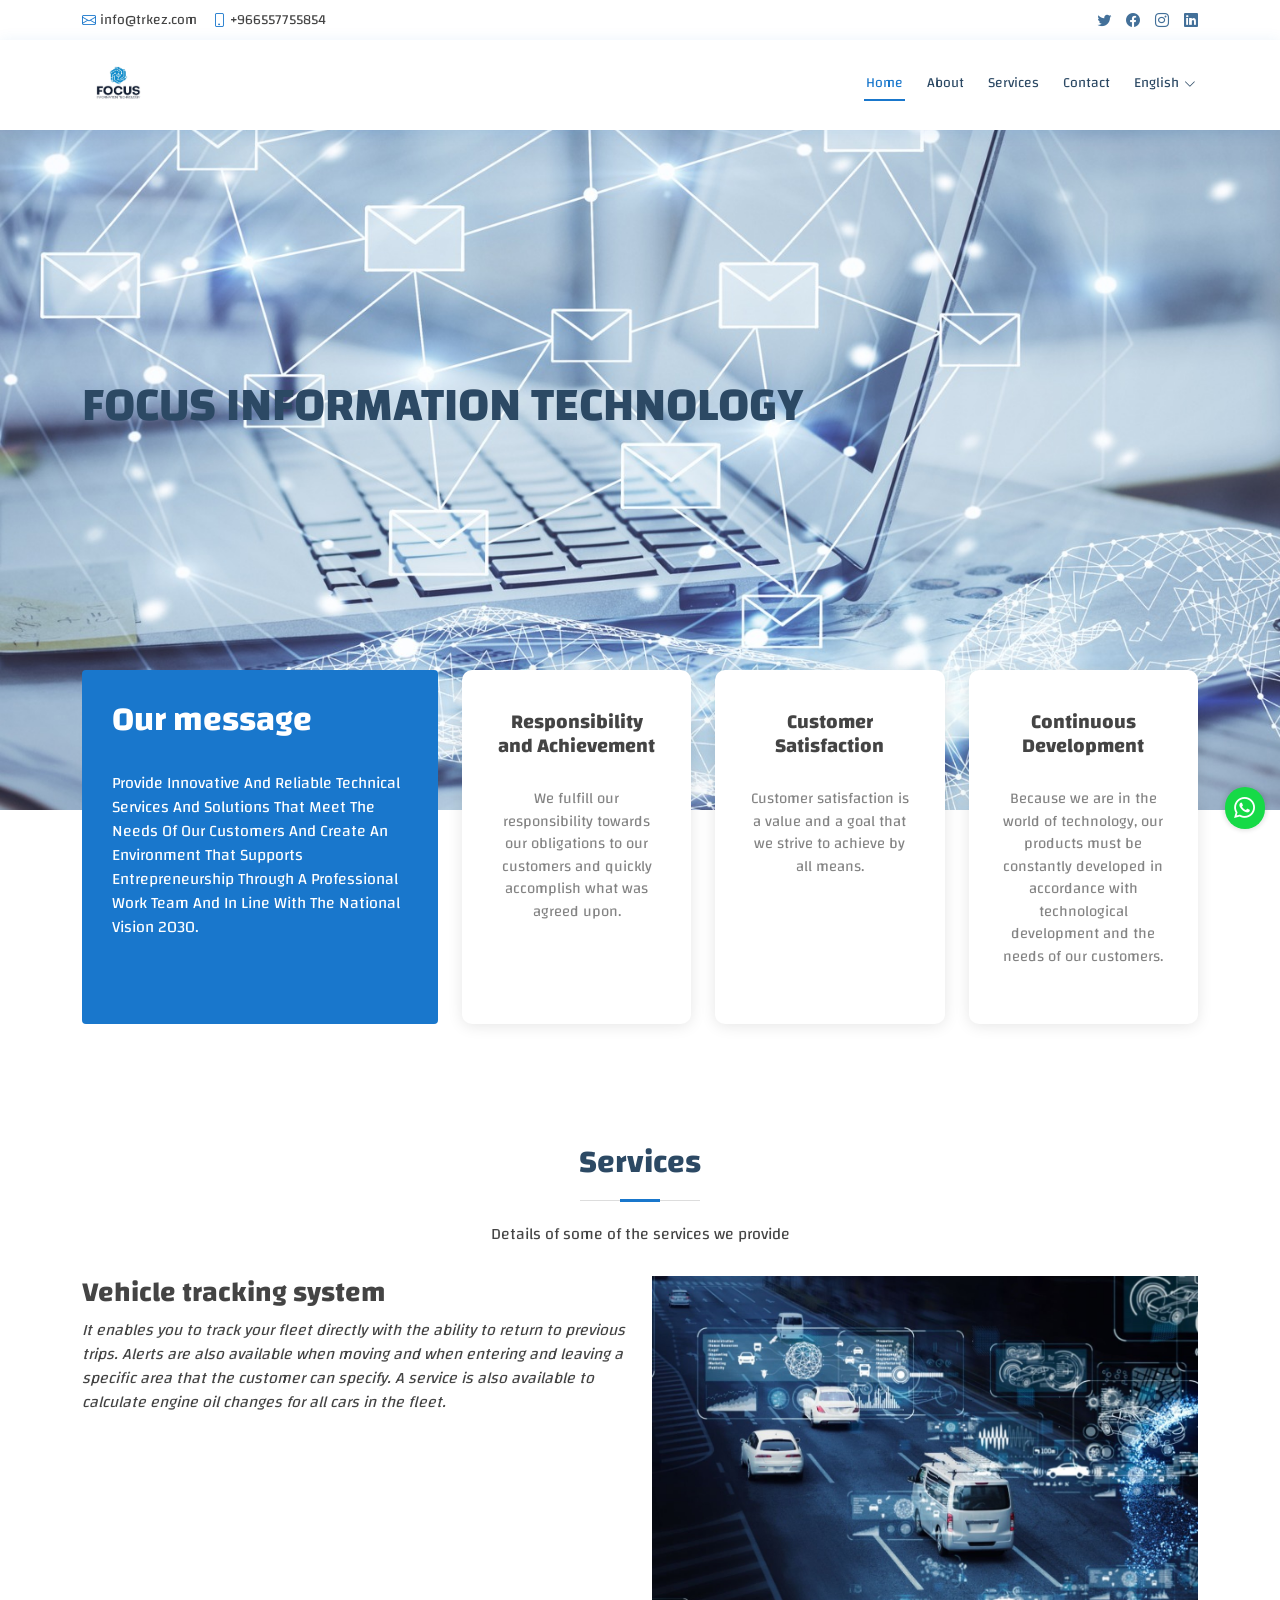
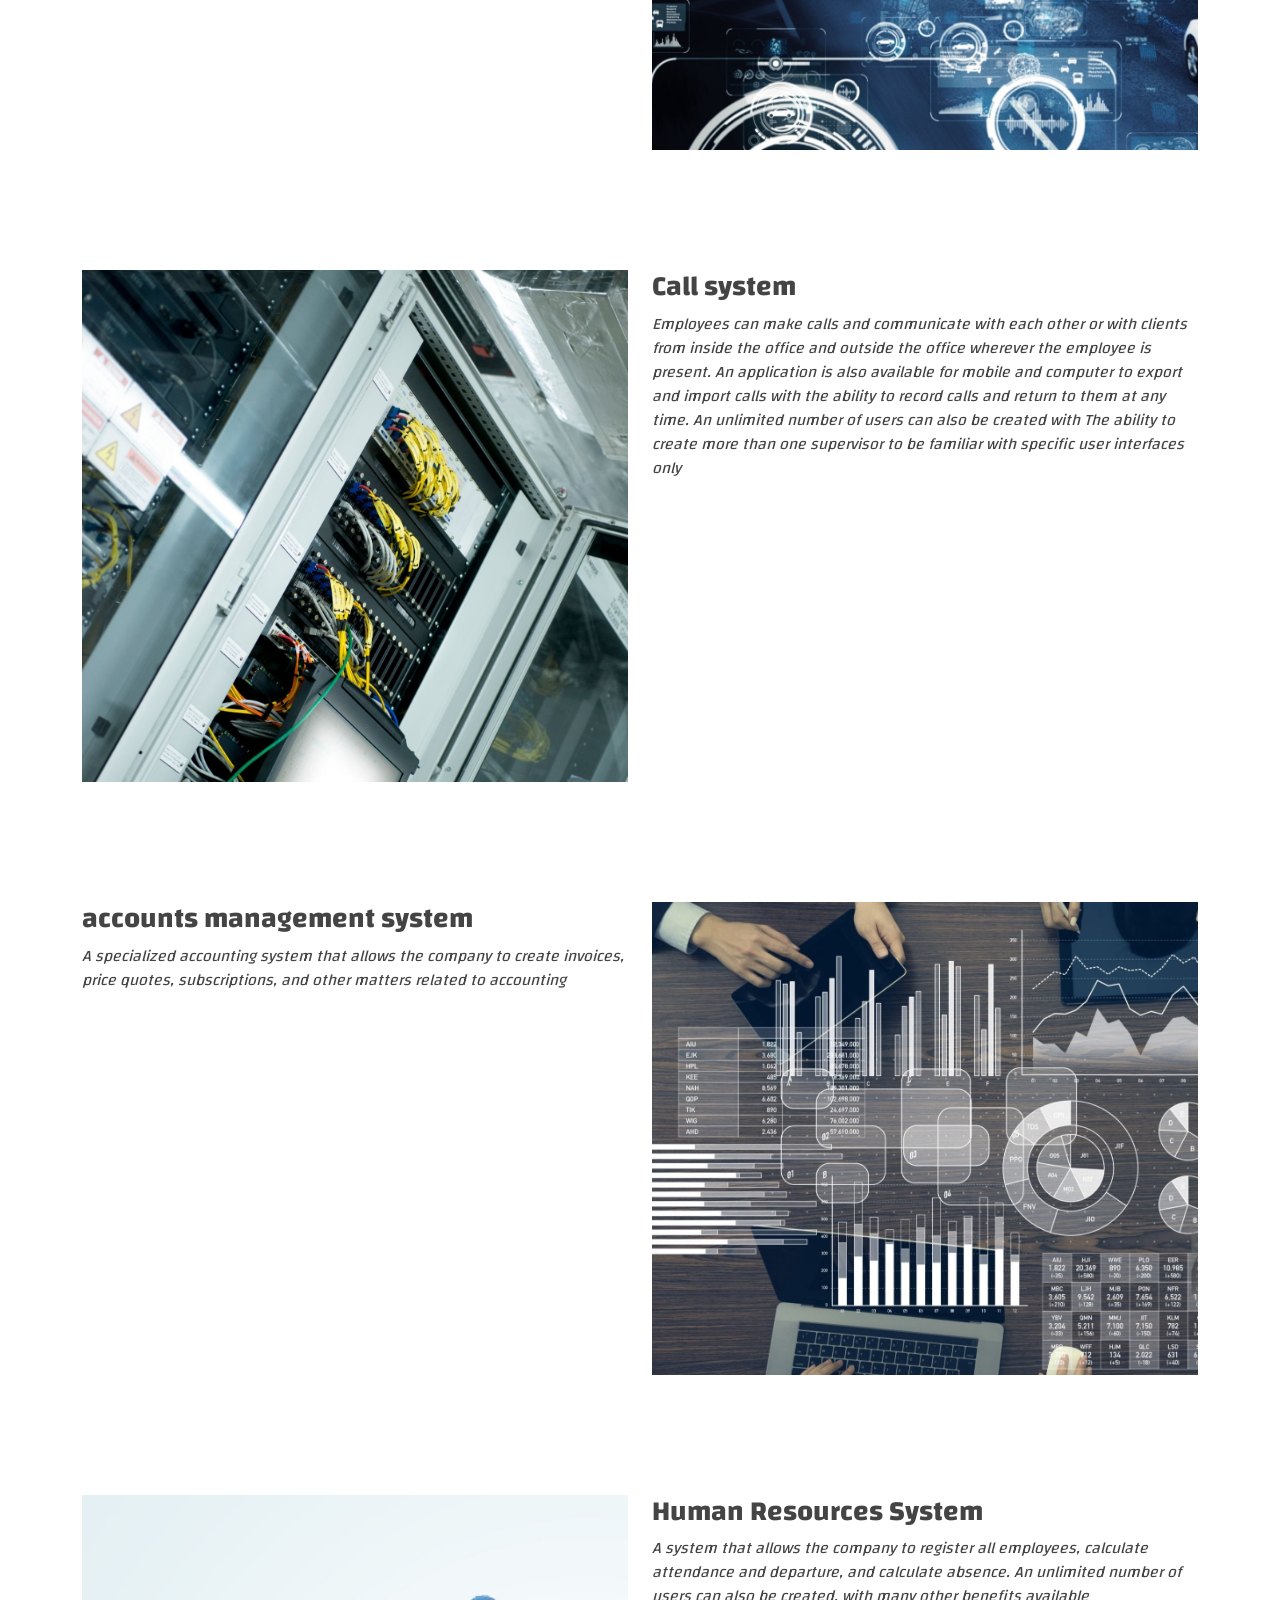
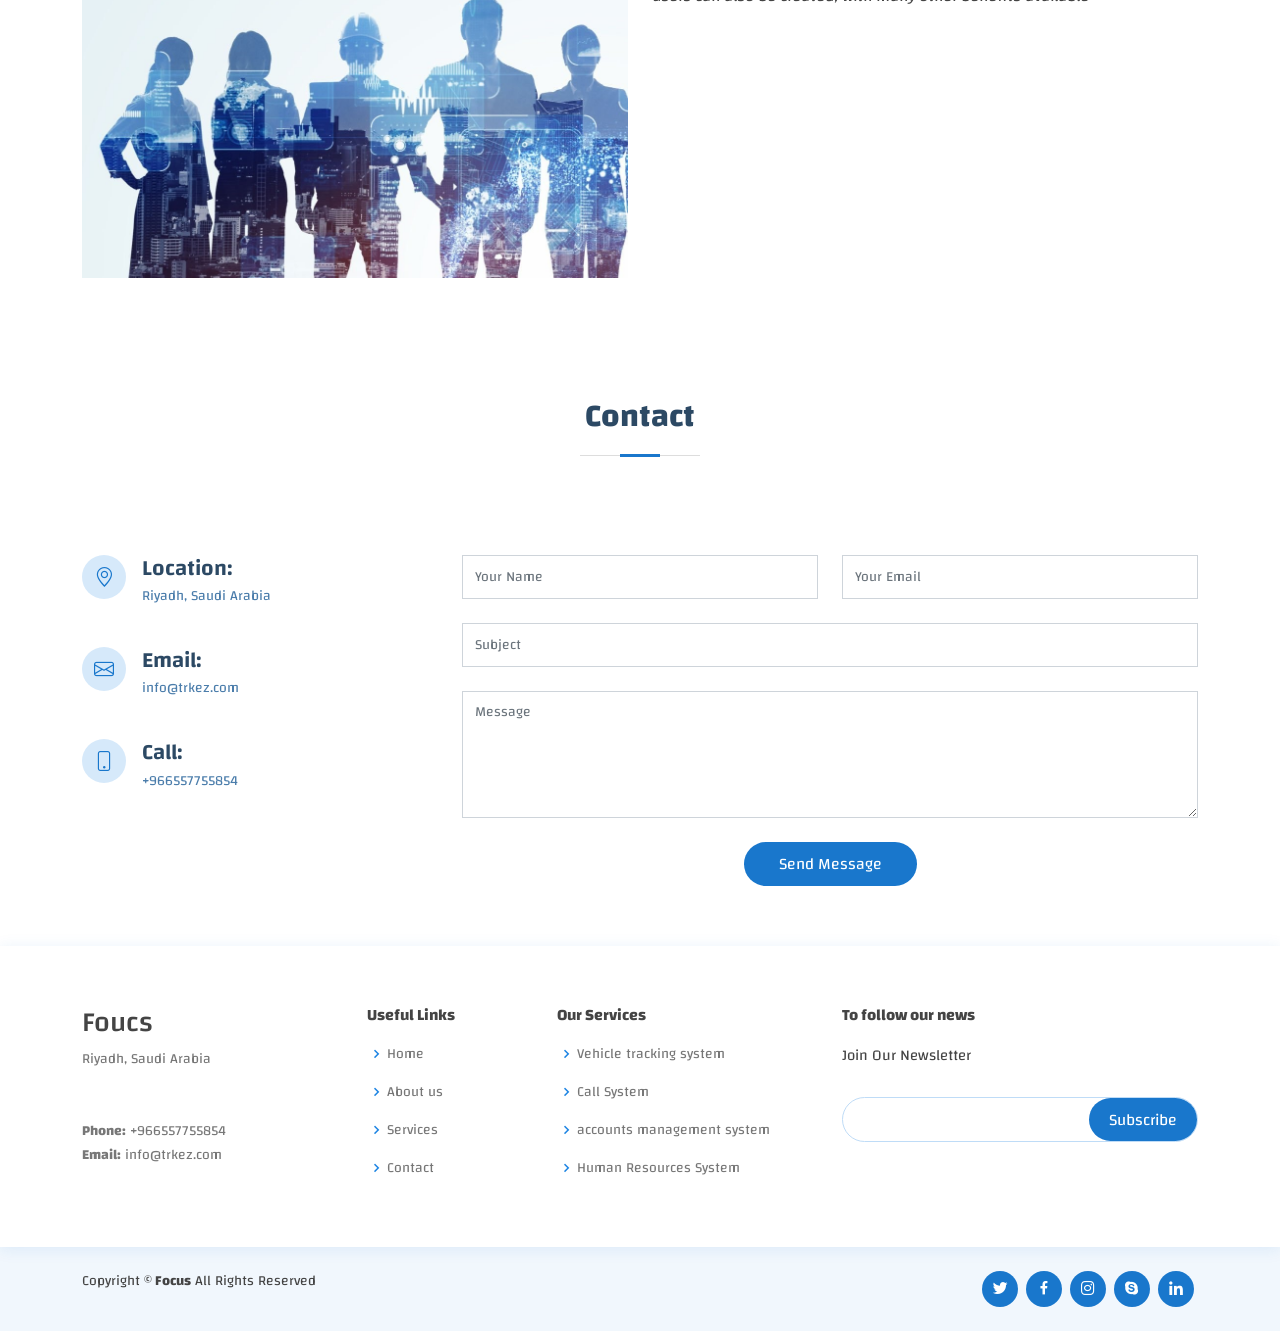
==== commit 8c65ebfa: "push4" ====
--- a/index.html
+++ b/index.html
@@ -89,7 +89,7 @@
   <main id="main">
 
     <!-- ======= Why Us Section ======= -->
-    <section id="why-us" class="why-us">
+    <section id="about"  class="why-us">
       <div class="container">
 
         <div class="row">
@@ -144,7 +144,7 @@
     </section><!-- End Why Us Section -->
 
         <!-- ======= About Section ======= -->
-        <section id="about" class="about">
+        <section id="services" class="about">
           <div class="container" data-aos="fade-up">
             <div class="container">
 
@@ -173,7 +173,7 @@
           </div>
         </section><!-- End About Section -->
          <!-- ======= About Section ======= -->
-         <section id="about" class="about">
+         <section id="services" class="about">
           <div class="container" data-aos="fade-up">
     
             <div class="row">
@@ -194,7 +194,7 @@
           </div>
         </section><!-- End About Section -->
            <!-- ======= About Section ======= -->
-           <section id="about" class="about">
+           <section id="services" class="about">
             <div class="container" data-aos="fade-up">
       
               <div class="row">
@@ -216,7 +216,7 @@
             </div>
           </section><!-- End About Section -->
            <!-- ======= About Section ======= -->
-           <section id="about" class="about">
+           <section id="services" class="about">
             <div class="container" data-aos="fade-up">
       
               <div class="row">
@@ -384,20 +384,20 @@
           <div class="col-lg-2 col-md-6 footer-links">
             <h4>Useful Links</h4>
             <ul>
-              <li><i class="bx bx-chevron-right"></i> <a href="#">Home</a></li>
-              <li><i class="bx bx-chevron-right"></i> <a href="#">About us</a></li>
-              <li><i class="bx bx-chevron-right"></i> <a href="#">Services</a></li>
-              <li><i class="bx bx-chevron-right"></i> <a href="#">Contact</a></li>
+              <li><i class="bx bx-chevron-right"></i> <a href="#hero">Home</a></li>
+              <li><i class="bx bx-chevron-right"></i> <a href="#about">About us</a></li>
+              <li><i class="bx bx-chevron-right"></i> <a href="#services">Services</a></li>
+              <li><i class="bx bx-chevron-right"></i> <a href="#contact">Contact</a></li>
             </ul>
           </div>
 
           <div class="col-lg-3 col-md-6 footer-links">
             <h4>Our Services</h4>
             <ul>
-              <li><i class="bx bx-chevron-right"></i> <a href="#"> Vehicle tracking system</a></li>
-              <li><i class="bx bx-chevron-right"></i> <a href="#"> Call System</a></li>
-              <li><i class="bx bx-chevron-right"></i> <a href="#">accounts management system</a></li>
-              <li><i class="bx bx-chevron-right"></i> <a href="#">Human Resources System</a></li>
+              <li><i class="bx bx-chevron-right"></i> <a href="#services"> Vehicle tracking system</a></li>
+              <li><i class="bx bx-chevron-right"></i> <a href="#services"> Call System</a></li>
+              <li><i class="bx bx-chevron-right"></i> <a href="#services">accounts management system</a></li>
+              <li><i class="bx bx-chevron-right"></i> <a href="#services">Human Resources System</a></li>
             </ul>
           </div>
 
@@ -431,6 +431,13 @@
     </div>
   </footer><!-- End Footer -->
 
+  
+  <div class="chating">
+    <div class="chat-item">
+      <a href="https://iwtsp.com/966557755854"><i class="bx bxl-whatsapp"></i></a>
+    </div>
+  </div>
+
   <div id="preloader"></div>
   <a href="#" class="back-to-top d-flex align-items-center justify-content-center"><i class="bi bi-arrow-up-short"></i></a>
 
--- a/assets/css/style.css
+++ b/assets/css/style.css
@@ -400,7 +400,7 @@
 #hero {
   width: 100%;
   height: 90vh;
-  background: url("../img/istockphoto-1445112461-2048x2048.webp") top center;
+  background: url("../img/desktop-computer-background-in-office-and-flying-envelops-hologram-picture-id1287704207.jpg") top center;
   background-size: cover;
   margin-bottom: -200px;
 }
@@ -1402,4 +1402,53 @@
   background: #1c84e3;
   color: #fff;
   text-decoration: none;
-}+}
+
+
+
+/*--------------------------------------------------------------
+# Chat
+--------------------------------------------------------------*/
+
+
+.chating{
+  background-color: #16da47;
+  border-radius: 50px;
+  box-shadow: 0 0 4px 2px rgb(0 0 0 / 10%);
+  position: fixed;
+  z-index: 10;
+  right: 15px;
+  bottom: 50px;
+  transform: translateY(-50%);
+}
+.chat-item{
+  border-radius: 50px;
+  position:static;
+  width: 40px;
+  height: 40px;
+  display: block;
+  line-height: 0;
+  font-size: 0;
+  margin-bottom: 2px;
+}
+i.fa.fa-envelope {
+  font-size: 20px;
+}
+
+.chat-item a{
+  font-size: 28px;
+  position: absolute;
+  top: 50%;
+  left: 50%;
+  transform: translate(-50%,-50%);
+  outline: none;
+  text-decoration: none;
+  color: #fff;
+  transition: all .2s;
+  width: 100%;
+  height: 100%;
+  display: flex;
+  align-items: center;
+  justify-content: center;
+}
+
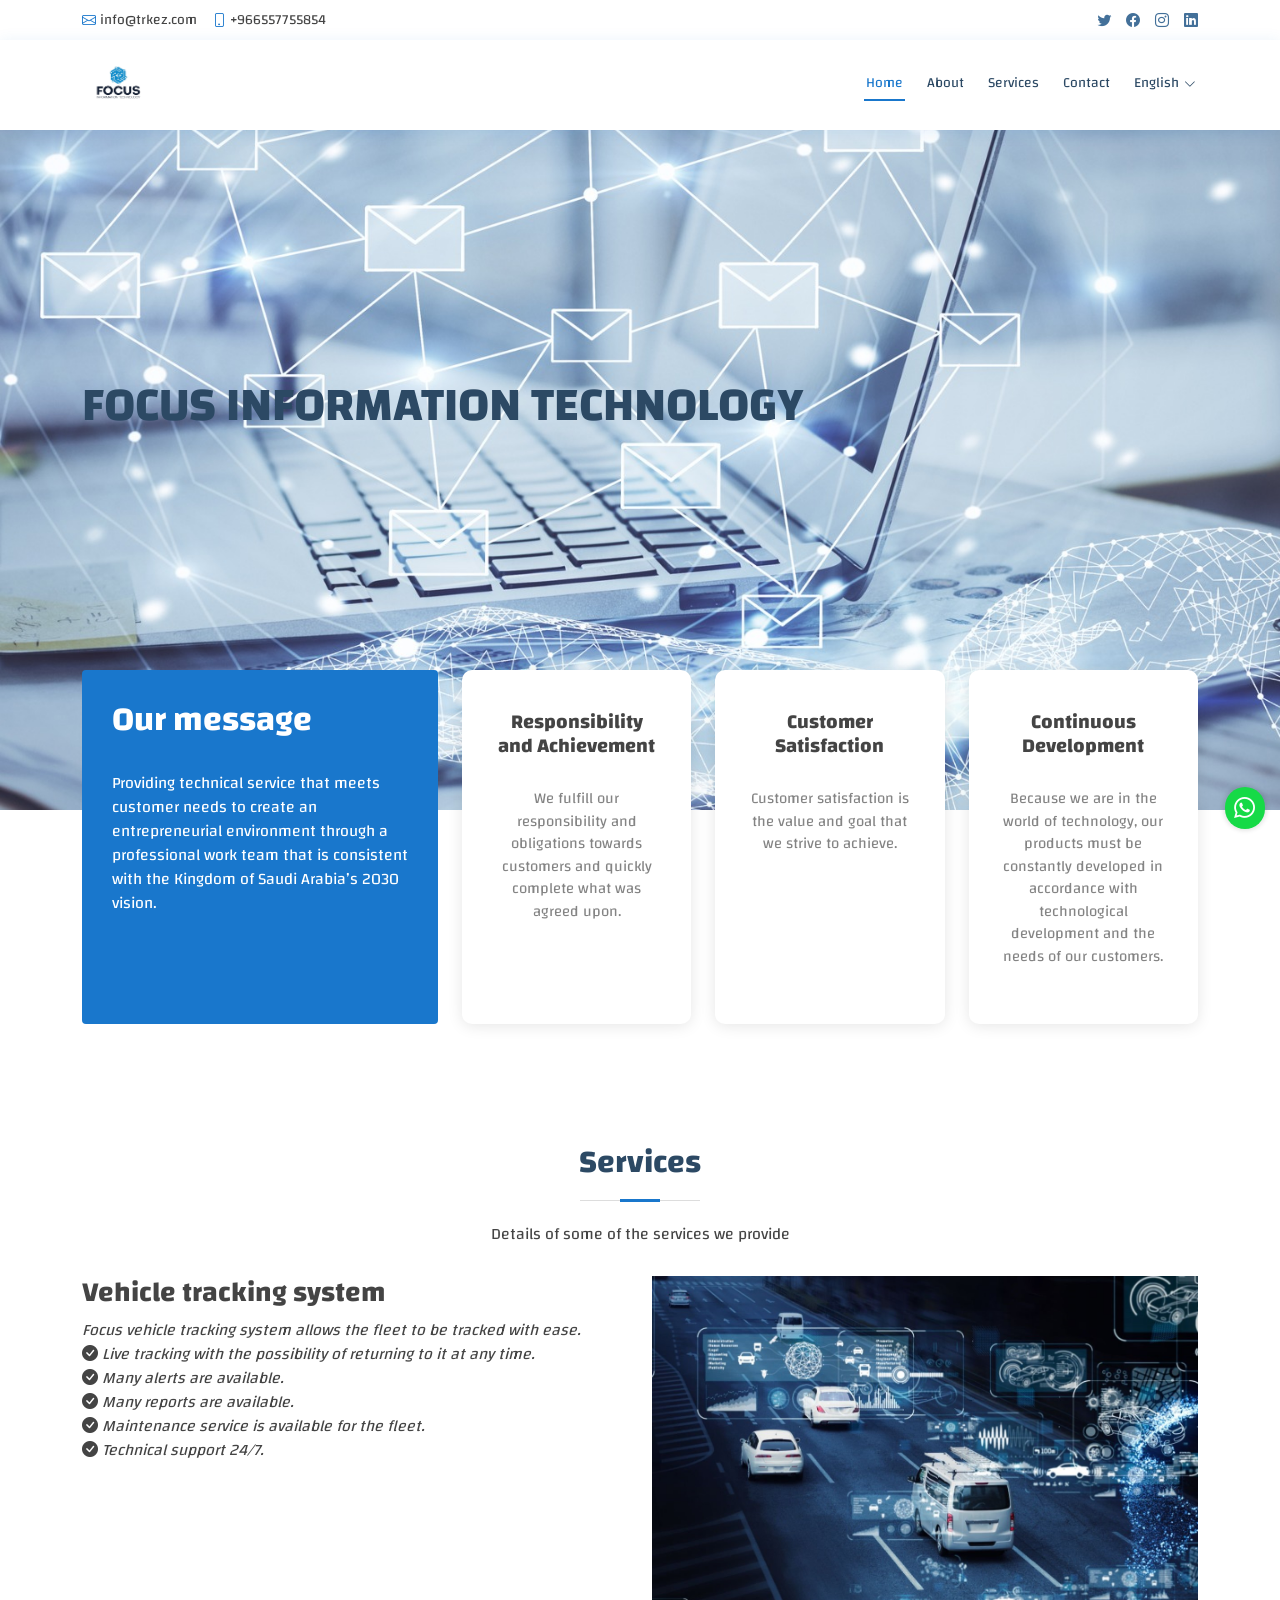
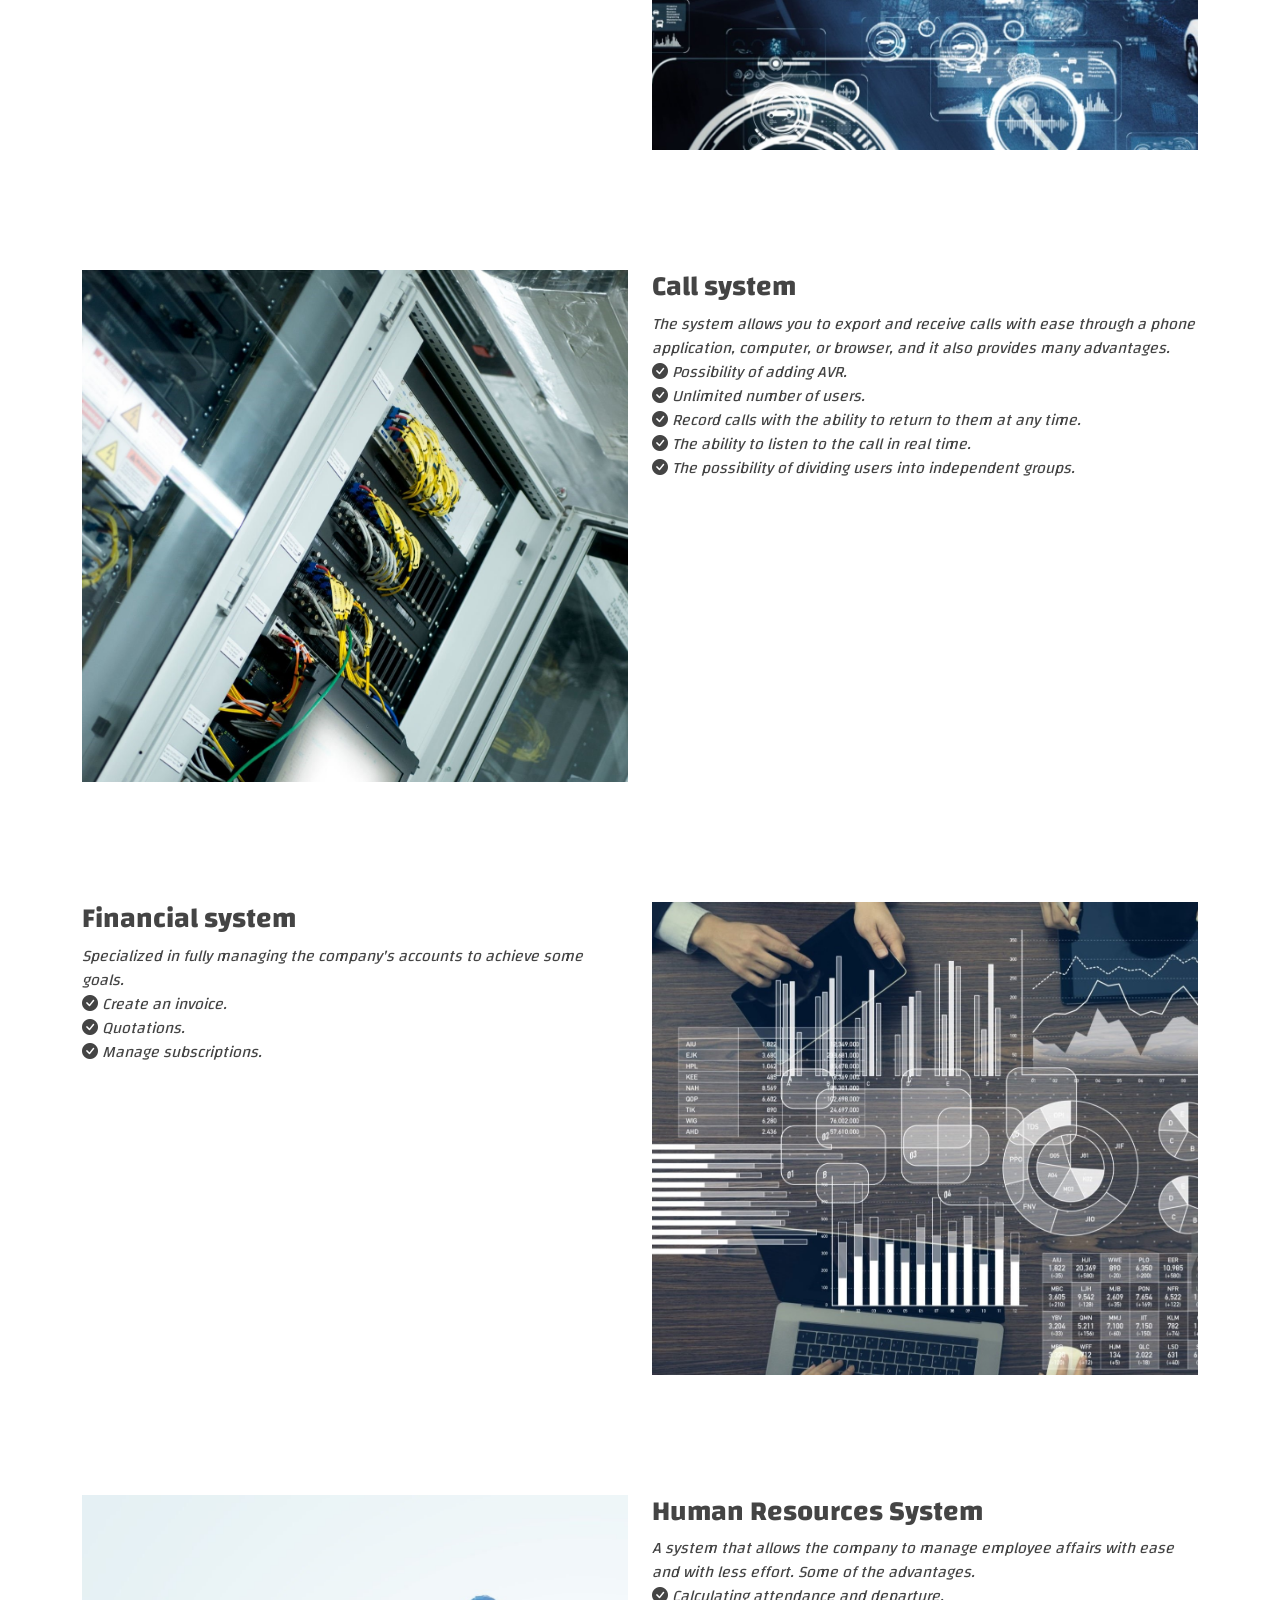
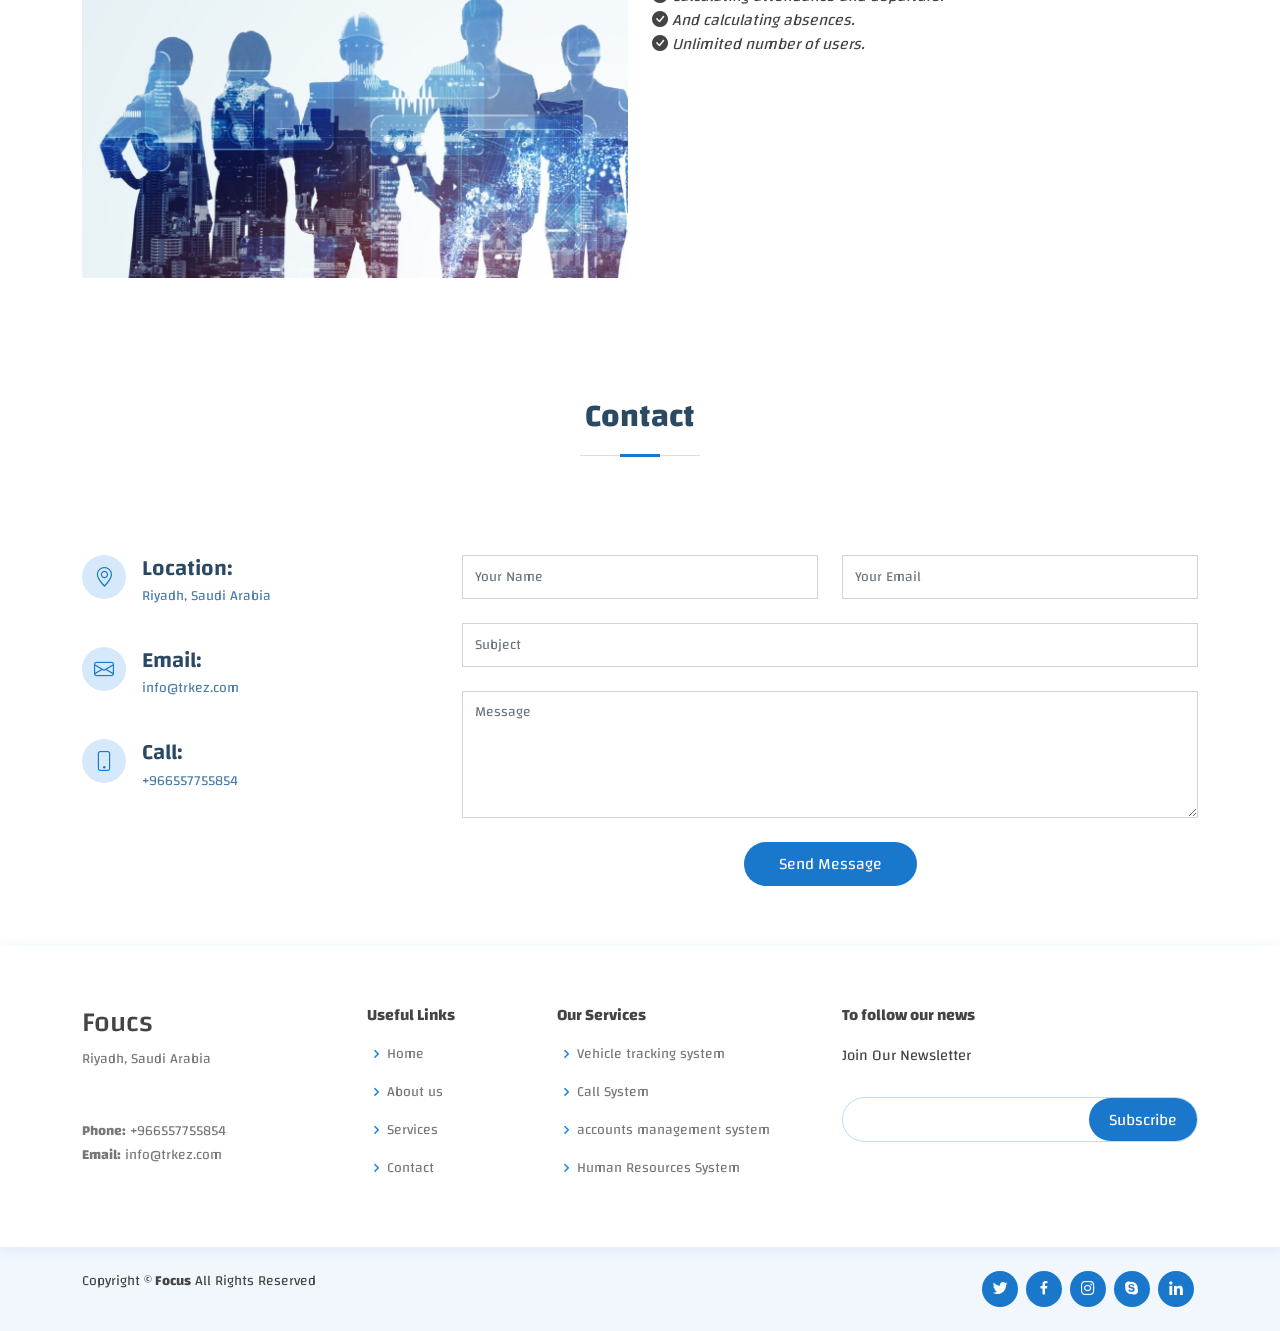
==== commit edc7c0e6: "push5" ====
--- a/index.html
+++ b/index.html
@@ -10,8 +10,8 @@
   <meta content="" name="keywords">
 
   <!-- Favicons -->
-  <link href="assets/img/favicon.png" rel="icon">
-  <link href="assets/img/apple-touch-icon.png" rel="apple-touch-icon">
+  <link href="assets/img/logo.jpeg" rel="icon">
+  <link href="assets/img/logo.jpeg" rel="apple-touch-icon">
 
   <!-- Google Fonts -->
   <link rel="preconnect" href="https://fonts.googleapis.com">
@@ -97,11 +97,7 @@
             <div class="content">
               <h3>Our message</h3>
               <p>
-                Provide Innovative And Reliable Technical Services And
-                Solutions That Meet The Needs Of Our Customers And
-                Create An Environment That Supports Entrepreneurship
-                Through A Professional Work Team And In Line With
-                The National Vision 2030.
+                Providing technical service that meets customer needs to create an entrepreneurial environment through a professional work team that is consistent with the Kingdom of Saudi Arabia’s 2030 vision.
               </p>
               
             </div>
@@ -113,8 +109,8 @@
                   <div class="icon-box mt-4 mt-xl-0">
                     
                     <h4>Responsibility and Achievement</h4>
-                    <p>We fulfill our responsibility towards our obligations to our
-                      customers and quickly accomplish what was agreed upon.
+                    <p>
+                      We fulfill our responsibility and obligations towards customers and quickly complete what was agreed upon.
                     </p>
                   </div>
                 </div>
@@ -122,8 +118,9 @@
                   <div class="icon-box mt-4 mt-xl-0">
                     
                     <h4>Customer Satisfaction</h4>
-                    <p>Customer satisfaction is a value and a goal
-                      that we strive to achieve by all means.</p>
+                    <p>                    
+                     Customer satisfaction is the value and goal that we strive to achieve.
+                    </p>
                   </div>
                 </div>
                 <div class="col-xl-4 d-flex align-items-stretch">
@@ -161,7 +158,12 @@
               <div class="col-lg-6 pt-4 pt-lg-0 order-2 order-lg-1 content" data-aos="fade-right" data-aos-delay="100">
                 <h3> Vehicle tracking system</h3>
                 <p class="fst-italic">
-                  It enables you to track your fleet directly with the ability to return to previous trips. Alerts are also available when moving and when entering and leaving a specific area that the customer can specify. A service is also available to calculate engine oil changes for all cars in the fleet.
+                  Focus vehicle tracking system allows the fleet to be tracked with ease.<br>
+                  <i class="bi bi-check-circle-fill"></i> Live tracking with the possibility of returning to it at any time.<br>
+                  <i class="bi bi-check-circle-fill"></i> Many alerts are available.<br>
+                  <i class="bi bi-check-circle-fill"></i> Many reports are available.<br>
+                  <i class="bi bi-check-circle-fill"></i> Maintenance service is available for the fleet.<br>
+                  <i class="bi bi-check-circle-fill"></i> Technical support 24/7.<br>
                 </p>
                 
               </div>
@@ -183,8 +185,13 @@
               <div class="col-lg-6 order-1 order-lg-2 content" data-aos="fade-right" data-aos-delay="100">
                 <h3>Call system</h3>
                 <p class="fst-italic">
-                  Employees can make calls and communicate with each other or with clients from inside the office and outside the office wherever the employee is present. An application is also available for mobile and computer to export and import calls with the ability to record calls and return to them at any time. An unlimited number of users can also be created with The ability to create more than one supervisor to be familiar with specific user interfaces only
-                </p>
+                  The system allows you to export and receive calls with ease through a phone application, computer, or browser, and it also provides many advantages.<br>
+                 <i class="bi bi-check-circle-fill"></i> Possibility of adding AVR.<br>
+                 <i class="bi bi-check-circle-fill"></i> Unlimited number of users.<br>
+                 <i class="bi bi-check-circle-fill"></i> Record calls with the ability to return to them at any time.<br>
+                 <i class="bi bi-check-circle-fill"></i> The ability to listen to the call in real time.<br>
+                 <i class="bi bi-check-circle-fill"></i> The possibility of dividing users into independent groups.<br>
+                  </p>
                 
                 
               </div>
@@ -202,10 +209,13 @@
                   <img src="assets/img/istockphoto-9.jpg" class="img-fluid" alt="">
                 </div>
                 <div class="col-lg-6 pt-4 pt-lg-0 order-2 order-lg-1 content" data-aos="fade-right" data-aos-delay="100">
-                  <h3>accounts management system</h3>
+                  <h3>Financial system</h3>
                   <p class="fst-italic">
-                    A specialized accounting system that allows the company to create invoices, price quotes, subscriptions, and other matters related to accounting
-                  </p>
+                    Specialized in fully managing the company's accounts to achieve some goals.<br>
+                    <i class="bi bi-check-circle-fill"></i>  Create an invoice.<br>
+                    <i class="bi bi-check-circle-fill"></i>  Quotations.<br>
+                    <i class="bi bi-check-circle-fill"></i> Manage subscriptions.<br>
+                    </p>
                   
                 </div>
               </div>
@@ -226,8 +236,11 @@
                 <div class="col-lg-6 order-1 order-lg-2 content" data-aos="fade-right" data-aos-delay="100">
                   <h3>Human Resources System</h3>
                   <p class="fst-italic">
-                    A system that allows the company to register all employees, calculate attendance and departure, and calculate absence. An unlimited number of users can also be created, with many other benefits available
-                  </p>
+                    A system that allows the company to manage employee affairs with ease and with less effort. Some of the advantages.<br>
+                    <i class="bi bi-check-circle-fill"></i>  Calculating attendance and departure.<br>
+                    <i class="bi bi-check-circle-fill"></i>  And calculating absences.<br>
+                    <i class="bi bi-check-circle-fill"></i> Unlimited number of users.<br>
+                    </p>
                   
                 </div>
               </div>
